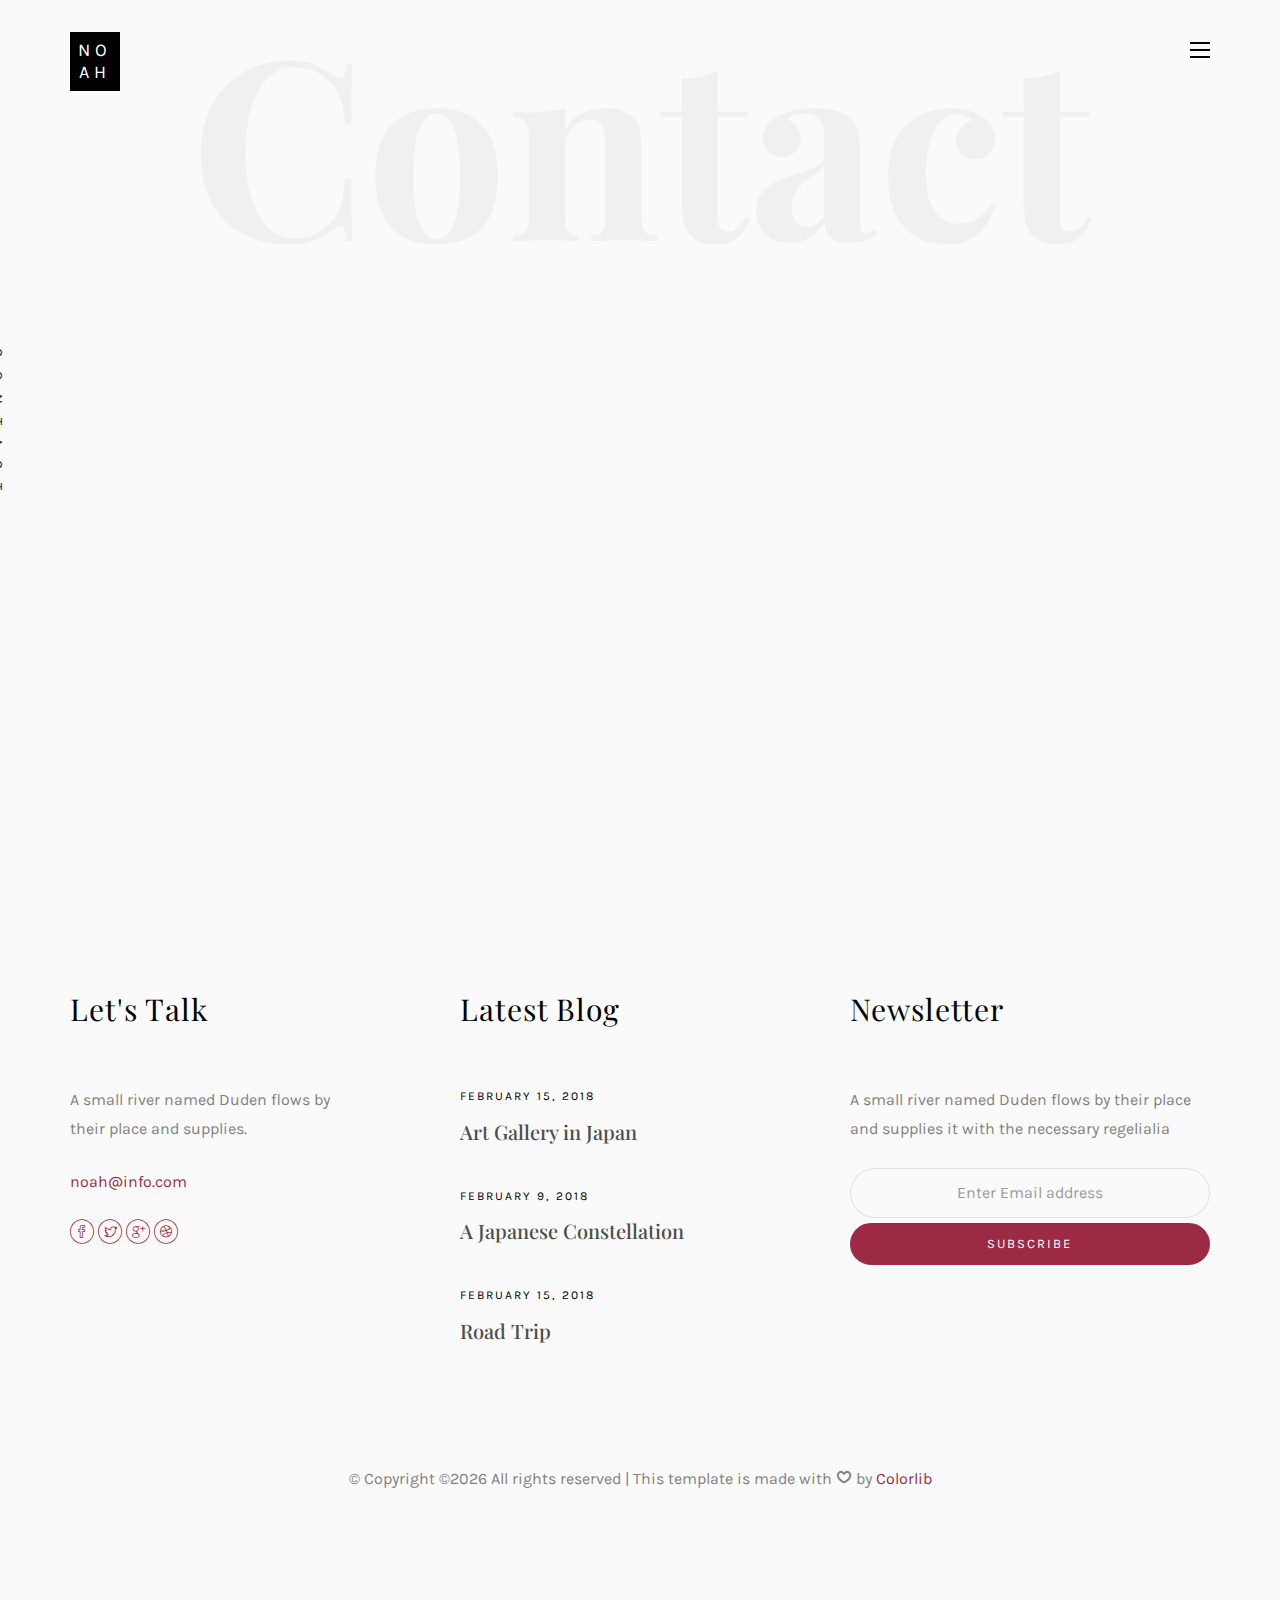
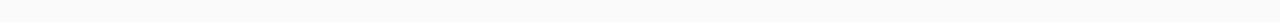
==== contact.html @ 13ae41e7 "initial commit" ====
<!DOCTYPE HTML>
<html>
	<head>
	<meta charset="utf-8">
	<meta http-equiv="X-UA-Compatible" content="IE=edge">
	<title>Noah Template</title>
	<meta name="viewport" content="width=device-width, initial-scale=1">
	<meta name="description" content="" />
	<meta name="keywords" content="" />
	<meta name="author" content="" />

  <!-- Facebook and Twitter integration -->
	<meta property="og:title" content=""/>
	<meta property="og:image" content=""/>
	<meta property="og:url" content=""/>
	<meta property="og:site_name" content=""/>
	<meta property="og:description" content=""/>
	<meta name="twitter:title" content="" />
	<meta name="twitter:image" content="" />
	<meta name="twitter:url" content="" />
	<meta name="twitter:card" content="" />

	<!-- Place favicon.ico and apple-touch-icon.png in the root directory -->
	<link rel="shortcut icon" href="favicon.ico">

	<link href="https://fonts.googleapis.com/css?family=Karla:400,700" rel="stylesheet">
	<link href="https://fonts.googleapis.com/css?family=Playfair+Display:400,400i,700" rel="stylesheet">
	
	<!-- Animate.css -->
	<link rel="stylesheet" href="css/animate.css">
	<!-- Icomoon Icon Fonts-->
	<link rel="stylesheet" href="css/icomoon.css">
	<!-- Bootstrap  -->
	<link rel="stylesheet" href="css/bootstrap.css">
	<!-- Owl Carousel -->
	<link rel="stylesheet" href="css/owl.carousel.min.css">
	<link rel="stylesheet" href="css/owl.theme.default.min.css">
	<!-- Magnific Popup -->
	<link rel="stylesheet" href="css/magnific-popup.css">

	<link rel="stylesheet" href="css/style.css">


	<!-- Modernizr JS -->
	<script src="js/modernizr-2.6.2.min.js"></script>
	<!-- FOR IE9 below -->
	<!--[if lt IE 9]>
	<script src="js/respond.min.js"></script>
	<![endif]-->

	</head>
	<body>

	<nav id="colorlib-main-nav" role="navigation">
		<a href="#" class="js-colorlib-nav-toggle colorlib-nav-toggle active"><i></i></a>
		<div class="js-fullheight colorlib-table">
			<div class="colorlib-table-cell js-fullheight">
				<div class="row">
					<div class="col-md-12">
						<div class="form-group">
							<input type="text" class="form-control" id="search" placeholder="Enter any key to search...">
							<button type="submit" class="btn btn-primary"><i class="icon-search3"></i></button>
						</div>
					</div>
				</div>
				<div class="row">
					<div class="col-md-12">
						<ul>
							<li><a href="index.html">Home</a></li>
							<li><a href="services.html">Services</a></li>
							<li><a href="work.html">Work</a></li>
							<li><a href="blog.html">Blog</a></li>
							<li><a href="about.html">About</a></li>
							<li class="active"><a href="contact.html">Contact</a></li>
						</ul>
					</div>
				</div>
				<div class="row">
					<div class="col-md-12">
						<h2 class="head-title">Works</h2>
						<a href="images/work-1.jpg" class="gallery image-popup-link text-center" style="background-image: url(images/work-1.jpg);">
							<span><i class="icon-search3"></i></span>
						</a>
						<a href="images/work-2.jpg" class="gallery image-popup-link text-center" style="background-image: url(images/work-2.jpg);">
							<span><i class="icon-search3"></i></span>
						</a>
						<a href="images/work-3.jpg" class="gallery image-popup-link text-center" style="background-image: url(images/work-3.jpg);">
							<span><i class="icon-search3"></i></span>
						</a>
						<a href="images/work-4.jpg" class="gallery image-popup-link text-center" style="background-image: url(images/work-4.jpg);">
							<span><i class="icon-search3"></i></span>
						</a>
					</div>
				</div>
			</div>
		</div>
	</nav>
	
	<div id="colorlib-page">
		<header>
			<div class="container">
				<div class="row">
					<div class="col-md-12">
						<div class="colorlib-navbar-brand">
							<a class="colorlib-logo" href="index.html"><span>No</span><span>ah</span></a>
						</div>
						<a href="#" class="js-colorlib-nav-toggle colorlib-nav-toggle"><i></i></a>
					</div>
				</div>
			</div>
		</header>
		
		<div id="colorlib-contact">
			<div class="container">
				<div class="row text-center">
					<h2 class="bold">Contact</h2>
				</div>
				<div class="row">
					<div class="col-md-12 col-md-offset-0 text-center animate-box intro-heading">
						<span>Contact</span>
						<h2>Contact Me</h2>
					</div>
				</div>
				<div class="row">
					<div class="col-md-12">
						<div class="rotate">
							<h2 class="heading">Contact</h2>
						</div>
					</div>
				</div>
				<div class="row">
					<div class="col-md-12 col-md-offset-0">
						<div class="row">
							<div class="col-md-4 animate-box">
								<h3>My Address</h3>
								<ul class="contact-info">
									<li><span><i class="icon-map5"></i></span>88 West 21th Street, Suite 721 New York NY 10016</li>
									<li><span><i class="icon-phone4"></i></span>+ 1235 2355 98</li>
									<li><span><i class="icon-envelope2"></i></span><a href="#">info@yoursite.com</a></li>
									<li><span><i class="icon-globe3"></i></span><a href="#">www.yoursite.com</a></li>
								</ul>
							</div>
							<div class="col-md-7 col-md-push-1 animate-box">
								<div class="row">
									<div class="col-md-12">
										<div class="form-group">
											<textarea name="" class="form-control" id="" cols="30" rows="7" placeholder="Message"></textarea>
										</div>
									</div>
									<div class="col-md-6">
										<div class="form-group">
											<input type="text" class="form-control" placeholder="Name">
										</div>
									</div>
									<div class="col-md-6">
										<div class="form-group">
											<input type="text" class="form-control" placeholder="Email">
										</div>
									</div>
									<div class="col-md-12">
										<div class="form-group">
											<input type="submit" value="Send Message" class="btn btn-primary">
										</div>
									</div>
								</div>
							</div>
						</div>
					</div>
				</div>
			</div>
		</div>

		<footer>
			<div id="footer">
				<div class="container">
					<div class="row">
						<div class="col-md-4 col-pb-sm">
							<div class="row">
								<div class="col-md-10">
									<h2>Let's Talk</h2>
									<p>A small river named Duden flows by their place and supplies.</p>
									<p><a href="#">noah@info.com</a></p>
									<p class="colorlib-social-icons">
										<a href="#"><i class="icon-facebook4"></i></a>
										<a href="#"><i class="icon-twitter3"></i></a>
										<a href="#"><i class="icon-googleplus"></i></a>
										<a href="#"><i class="icon-dribbble2"></i></a>
									</p>
								</div>
							</div>
						</div>
						<div class="col-md-4 col-pb-sm">
							<h2>Latest Blog</h2>
							<div class="f-entry">
								<a href="#" class="featured-img" style="background-image: url(images/img-1.jpg);"></a>
								<div class="desc">
									<span>February 15, 2018</span>
									<h3><a href="#">Art Gallery in Japan</a></h3>
								</div>
							</div>
							<div class="f-entry">
								<a href="#" class="featured-img" style="background-image: url(images/img-2.jpg);"></a>
								<div class="desc">
									<span>February 9, 2018</span>
									<h3><a href="#">A Japanese Constellation</a></h3>
								</div>
							</div>
							<div class="f-entry">
								<a href="#" class="featured-img" style="background-image: url(images/img-3.jpg);"></a>
								<div class="desc">
									<span>February 15, 2018</span>
									<h3><a href="#">Road Trip</a></h3>
								</div>
							</div>
						</div>
						<div class="col-md-4 col-pb-sm">
							<h2>Newsletter</h2>
							<p>A small river named Duden flows by their place and supplies it with the necessary regelialia</p>
							<div class="subscribe text-center">
								<div class="form-group">
									<input type="text" class="form-control text-center" placeholder="Enter Email address">
									<input type="submit" value="Subscribe" class="btn btn-primary btn-custom">
								</div>
							</div>
						</div>
					</div>
					<div class="row">
						<div class="col-md-12 text-center">
							<p>
								&copy; <!-- Link back to Colorlib can't be removed. Template is licensed under CC BY 3.0. -->
Copyright &copy;<script>document.write(new Date().getFullYear());</script> All rights reserved | This template is made with <i class="icon-heart4" aria-hidden="true"></i> by <a href="https://colorlib.com" target="_blank">Colorlib</a>
<!-- Link back to Colorlib can't be removed. Template is licensed under CC BY 3.0. -->
							</p>
						</div>
					</div>
				</div>
			</div>
		</footer>
	
	</div>

	<!-- jQuery -->
	<script src="js/jquery.min.js"></script>
	<!-- jQuery Easing -->
	<script src="js/jquery.easing.1.3.js"></script>
	<!-- Bootstrap -->
	<script src="js/bootstrap.min.js"></script>
	<!-- Waypoints -->
	<script src="js/jquery.waypoints.min.js"></script>
	<!-- Owl Carousel -->
	<script src="js/owl.carousel.min.js"></script>
	<!-- Magnific Popup -->
	<script src="js/jquery.magnific-popup.min.js"></script>
	<script src="js/magnific-popup-options.js"></script>

	<!-- Main JS (Do not remove) -->
	<script src="js/main.js"></script>

	</body>
</html>
---- css/icomoon.css ----
@font-face {
  font-family: 'icomoon';
  src:  url('fonts/icomoon.eot?tmere9');
  src:  url('fonts/icomoon.eot?tmere9#iefix') format('embedded-opentype'),
    url('fonts/icomoon.ttf?tmere9') format('truetype'),
    url('fonts/icomoon.woff?tmere9') format('woff'),
    url('fonts/icomoon.svg?tmere9#icomoon') format('svg');
  font-weight: normal;
  font-style: normal;
}

[class^="icon-"], [class*=" icon-"] {
  /* use !important to prevent issues with browser extensions that change fonts */
  font-family: 'icomoon' !important;
  speak: none;
  font-style: normal;
  font-weight: normal;
  font-variant: normal;
  text-transform: none;
  line-height: 1;

  /* Better Font Rendering =========== */
  -webkit-font-smoothing: antialiased;
  -moz-osx-font-smoothing: grayscale;
}

.icon-activity:before {
  content: "\e900";
}
.icon-airplay:before {
  content: "\e901";
}
.icon-alert-circle:before {
  content: "\e902";
}
.icon-alert-octagon:before {
  content: "\e903";
}
.icon-alert-triangle:before {
  content: "\e904";
}
.icon-align-center:before {
  content: "\e905";
}
.icon-align-justify:before {
  content: "\e906";
}
.icon-align-left:before {
  content: "\e907";
}
.icon-align-right:before {
  content: "\e908";
}
.icon-anchor:before {
  content: "\e909";
}
.icon-aperture:before {
  content: "\e90a";
}
.icon-arrow-down3:before {
  content: "\e90b";
}
.icon-arrow-down-circle:before {
  content: "\e90c";
}
.icon-arrow-down-left3:before {
  content: "\e90d";
}
.icon-arrow-down-right3:before {
  content: "\e90e";
}
.icon-arrow-left3:before {
  content: "\e90f";
}
.icon-arrow-left-circle:before {
  content: "\e910";
}
.icon-arrow-right3:before {
  content: "\e911";
}
.icon-arrow-right-circle:before {
  content: "\e912";
}
.icon-arrow-up3:before {
  content: "\e913";
}
.icon-arrow-up-circle:before {
  content: "\e914";
}
.icon-arrow-up-left3:before {
  content: "\e915";
}
.icon-arrow-up-right3:before {
  content: "\e916";
}
.icon-at-sign:before {
  content: "\e917";
}
.icon-award:before {
  content: "\e918";
}
.icon-bar-chart:before {
  content: "\e919";
}
.icon-bar-chart-2:before {
  content: "\e91a";
}
.icon-battery:before {
  content: "\e91b";
}
.icon-battery-charging:before {
  content: "\e91c";
}
.icon-bell2:before {
  content: "\e91d";
}
.icon-bell-off:before {
  content: "\e91e";
}
.icon-bluetooth:before {
  content: "\e91f";
}
.icon-bold2:before {
  content: "\e920";
}
.icon-book2:before {
  content: "\e921";
}
.icon-book-open:before {
  content: "\e922";
}
.icon-bookmark2:before {
  content: "\e923";
}
.icon-box:before {
  content: "\e924";
}
.icon-briefcase2:before {
  content: "\e925";
}
.icon-calendar2:before {
  content: "\e926";
}
.icon-camera2:before {
  content: "\e927";
}
.icon-camera-off:before {
  content: "\e928";
}
.icon-cast:before {
  content: "\e929";
}
.icon-check:before {
  content: "\e92a";
}
.icon-check-circle:before {
  content: "\e92b";
}
.icon-check-square:before {
  content: "\e92c";
}
.icon-chevron-down:before {
  content: "\e92d";
}
.icon-chevron-left:before {
  content: "\e92e";
}
.icon-chevron-right:before {
  content: "\e92f";
}
.icon-chevron-up:before {
  content: "\e930";
}
.icon-chevrons-down:before {
  content: "\e931";
}
.icon-chevrons-left:before {
  content: "\e932";
}
.icon-chevrons-right:before {
  content: "\e933";
}
.icon-chevrons-up:before {
  content: "\e934";
}
.icon-chrome2:before {
  content: "\e935";
}
.icon-circle:before {
  content: "\e936";
}
.icon-clipboard2:before {
  content: "\e937";
}
.icon-clock3:before {
  content: "\e938";
}
.icon-cloud2:before {
  content: "\e939";
}
.icon-cloud-drizzle:before {
  content: "\e93a";
}
.icon-cloud-lightning:before {
  content: "\e93b";
}
.icon-cloud-off:before {
  content: "\e93c";
}
.icon-cloud-rain:before {
  content: "\e93d";
}
.icon-cloud-snow:before {
  content: "\e93e";
}
.icon-code:before {
  content: "\e93f";
}
.icon-codepen2:before {
  content: "\e940";
}
.icon-command2:before {
  content: "\e941";
}
.icon-compass3:before {
  content: "\e942";
}
.icon-copy2:before {
  content: "\e943";
}
.icon-corner-down-left:before {
  content: "\e944";
}
.icon-corner-down-right:before {
  content: "\e945";
}
.icon-corner-left-down:before {
  content: "\e946";
}
.icon-corner-left-up:before {
  content: "\e947";
}
.icon-corner-right-down:before {
  content: "\e948";
}
.icon-corner-right-up:before {
  content: "\e949";
}
.icon-corner-up-left:before {
  content: "\e94a";
}
.icon-corner-up-right:before {
  content: "\e94b";
}
.icon-cpu:before {
  content: "\e94c";
}
.icon-credit-card2:before {
  content: "\e94d";
}
.icon-crop2:before {
  content: "\e94e";
}
.icon-crosshair:before {
  content: "\e94f";
}
.icon-database2:before {
  content: "\e950";
}
.icon-delete:before {
  content: "\e951";
}
.icon-disc:before {
  content: "\e952";
}
.icon-dollar-sign:before {
  content: "\e953";
}
.icon-download4:before {
  content: "\e954";
}
.icon-download-cloud:before {
  content: "\e955";
}
.icon-droplet2:before {
  content: "\e956";
}
.icon-edit:before {
  content: "\e957";
}
.icon-edit-2:before {
  content: "\e958";
}
.icon-edit-3:before {
  content: "\e959";
}
.icon-external-link:before {
  content: "\e95a";
}
.icon-eye2:before {
  content: "\e95b";
}
.icon-eye-off:before {
  content: "\e95c";
}
.icon-facebook3:before {
  content: "\e95d";
}
.icon-fast-forward:before {
  content: "\e95e";
}
.icon-feather:before {
  content: "\e95f";
}
.icon-file:before {
  content: "\e960";
}
.icon-file-minus:before {
  content: "\e961";
}
.icon-file-plus:before {
  content: "\e962";
}
.icon-file-text3:before {
  content: "\e963";
}
.icon-film2:before {
  content: "\e964";
}
.icon-filter2:before {
  content: "\e965";
}
.icon-flag2:before {
  content: "\e966";
}
.icon-folder2:before {
  content: "\e967";
}
.icon-folder-minus2:before {
  content: "\e968";
}
.icon-folder-plus2:before {
  content: "\e969";
}
.icon-git-branch:before {
  content: "\e96a";
}
.icon-git-commit:before {
  content: "\e96b";
}
.icon-git-merge:before {
  content: "\e96c";
}
.icon-git-pull-request:before {
  content: "\e96d";
}
.icon-github2:before {
  content: "\e96e";
}
.icon-gitlab:before {
  content: "\e96f";
}
.icon-globe:before {
  content: "\e970";
}
.icon-grid:before {
  content: "\e971";
}
.icon-hard-drive:before {
  content: "\e972";
}
.icon-hash:before {
  content: "\e973";
}
.icon-headphones2:before {
  content: "\e974";
}
.icon-heart2:before {
  content: "\e975";
}
.icon-help-circle:before {
  content: "\e976";
}
.icon-home4:before {
  content: "\e977";
}
.icon-image2:before {
  content: "\e978";
}
.icon-inbox:before {
  content: "\e979";
}
.icon-info2:before {
  content: "\e97a";
}
.icon-instagram2:before {
  content: "\e97b";
}
.icon-italic2:before {
  content: "\e97c";
}
.icon-layers:before {
  content: "\e97d";
}
.icon-layout:before {
  content: "\e97e";
}
.icon-life-buoy:before {
  content: "\e97f";
}
.icon-link2:before {
  content: "\e980";
}
.icon-link-2:before {
  content: "\e981";
}
.icon-linkedin3:before {
  content: "\e982";
}
.icon-list3:before {
  content: "\e983";
}
.icon-loader:before {
  content: "\e984";
}
.icon-lock2:before {
  content: "\e985";
}
.icon-log-in:before {
  content: "\e986";
}
.icon-log-out:before {
  content: "\e987";
}
.icon-mail5:before {
  content: "\e988";
}
.icon-map3:before {
  content: "\e989";
}
.icon-map-pin:before {
  content: "\e98a";
}
.icon-maximize:before {
  content: "\e98b";
}
.icon-maximize-2:before {
  content: "\e98c";
}
.icon-menu5:before {
  content: "\e98d";
}
.icon-message-circle:before {
  content: "\e98e";
}
.icon-message-square:before {
  content: "\e98f";
}
.icon-mic2:before {
  content: "\e990";
}
.icon-mic-off:before {
  content: "\e991";
}
.icon-minimize:before {
  content: "\e992";
}
.icon-minimize-2:before {
  content: "\e993";
}
.icon-minus2:before {
  content: "\e994";
}
.icon-minus-circle:before {
  content: "\e995";
}
.icon-minus-square:before {
  content: "\e996";
}
.icon-monitor:before {
  content: "\e997";
}
.icon-moon:before {
  content: "\e998";
}
.icon-more-horizontal:before {
  content: "\e999";
}
.icon-more-vertical:before {
  content: "\e99a";
}
.icon-move:before {
  content: "\e99b";
}
.icon-music2:before {
  content: "\e99c";
}
.icon-navigation:before {
  content: "\e99d";
}
.icon-navigation-2:before {
  content: "\e99e";
}
.icon-octagon:before {
  content: "\e99f";
}
.icon-package:before {
  content: "\e9a0";
}
.icon-paperclip:before {
  content: "\e9a1";
}
.icon-pause3:before {
  content: "\e9a2";
}
.icon-pause-circle:before {
  content: "\e9a3";
}
.icon-percent:before {
  content: "\e9a4";
}
.icon-phone2:before {
  content: "\e9a5";
}
.icon-phone-call:before {
  content: "\e9a6";
}
.icon-phone-forwarded:before {
  content: "\e9a7";
}
.icon-phone-incoming:before {
  content: "\e9a8";
}
.icon-phone-missed:before {
  content: "\e9a9";
}
.icon-phone-off:before {
  content: "\e9aa";
}
.icon-phone-outgoing:before {
  content: "\e9ab";
}
.icon-pie-chart2:before {
  content: "\e9ac";
}
.icon-play4:before {
  content: "\e9ad";
}
.icon-play-circle:before {
  content: "\e9ae";
}
.icon-plus2:before {
  content: "\e9af";
}
.icon-plus-circle:before {
  content: "\e9b0";
}
.icon-plus-square:before {
  content: "\e9b1";
}
.icon-pocket:before {
  content: "\e9b2";
}
.icon-power2:before {
  content: "\e9b3";
}
.icon-printer2:before {
  content: "\e9b4";
}
.icon-radio:before {
  content: "\e9b5";
}
.icon-refresh-ccw:before {
  content: "\e9b6";
}
.icon-refresh-cw:before {
  content: "\e9b7";
}
.icon-repeat:before {
  content: "\e9b8";
}
.icon-rewind:before {
  content: "\e9b9";
}
.icon-rotate-ccw:before {
  content: "\e9ba";
}
.icon-rotate-cw:before {
  content: "\e9bb";
}
.icon-rss3:before {
  content: "\e9bc";
}
.icon-save:before {
  content: "\e9bd";
}
.icon-scissors2:before {
  content: "\e9be";
}
.icon-search2:before {
  content: "\e9bf";
}
.icon-send:before {
  content: "\e9c0";
}
.icon-server:before {
  content: "\e9c1";
}
.icon-settings:before {
  content: "\e9c2";
}
.icon-share3:before {
  content: "\e9c3";
}
.icon-share-2:before {
  content: "\e9c4";
}
.icon-shield2:before {
  content: "\e9c5";
}
.icon-shield-off:before {
  content: "\e9c6";
}
.icon-shopping-bag:before {
  content: "\e9c7";
}
.icon-shopping-cart:before {
  content: "\e9c8";
}
.icon-shuffle2:before {
  content: "\e9c9";
}
.icon-sidebar:before {
  content: "\e9ca";
}
.icon-skip-back:before {
  content: "\e9cb";
}
.icon-skip-forward:before {
  content: "\e9cc";
}
.icon-slack:before {
  content: "\e9cd";
}
.icon-slash:before {
  content: "\e9ce";
}
.icon-sliders:before {
  content: "\e9cf";
}
.icon-smartphone:before {
  content: "\e9d0";
}
.icon-speaker:before {
  content: "\e9d1";
}
.icon-square:before {
  content: "\e9d2";
}
.icon-star:before {
  content: "\e9d3";
}
.icon-stop-circle:before {
  content: "\e9d4";
}
.icon-sun2:before {
  content: "\e9d5";
}
.icon-sunrise:before {
  content: "\e9d6";
}
.icon-sunset:before {
  content: "\e9d7";
}
.icon-tablet2:before {
  content: "\e9d8";
}
.icon-tag:before {
  content: "\e9d9";
}
.icon-target2:before {
  content: "\e9da";
}
.icon-terminal2:before {
  content: "\e9db";
}
.icon-thermometer:before {
  content: "\e9dc";
}
.icon-thumbs-down:before {
  content: "\e9dd";
}
.icon-thumbs-up:before {
  content: "\e9de";
}
.icon-toggle-left:before {
  content: "\e9df";
}
.icon-toggle-right:before {
  content: "\e9e0";
}
.icon-trash:before {
  content: "\e9e1";
}
.icon-trash-2:before {
  content: "\e9e2";
}
.icon-trending-down:before {
  content: "\e9e3";
}
.icon-trending-up:before {
  content: "\e9e4";
}
.icon-triangle:before {
  content: "\e9e5";
}
.icon-truck2:before {
  content: "\e9e6";
}
.icon-tv2:before {
  content: "\e9e7";
}
.icon-twitter2:before {
  content: "\e9e8";
}
.icon-type:before {
  content: "\e9e9";
}
.icon-umbrella:before {
  content: "\e9ea";
}
.icon-underline2:before {
  content: "\e9eb";
}
.icon-unlock:before {
  content: "\e9ec";
}
.icon-upload4:before {
  content: "\e9ed";
}
.icon-upload-cloud:before {
  content: "\e9ee";
}
.icon-user2:before {
  content: "\e9ef";
}
.icon-user-check2:before {
  content: "\e9f0";
}
.icon-user-minus2:before {
  content: "\e9f1";
}
.icon-user-plus2:before {
  content: "\e9f2";
}
.icon-user-x:before {
  content: "\e9f3";
}
.icon-users2:before {
  content: "\e9f4";
}
.icon-video:before {
  content: "\e9f5";
}
.icon-video-off:before {
  content: "\e9f6";
}
.icon-voicemail:before {
  content: "\e9f7";
}
.icon-volume:before {
  content: "\e9f8";
}
.icon-volume-1:before {
  content: "\e9f9";
}
.icon-volume-2:before {
  content: "\e9fa";
}
.icon-volume-x:before {
  content: "\e9fb";
}
.icon-watch:before {
  content: "\e9fc";
}
.icon-wifi:before {
  content: "\e9fd";
}
.icon-wifi-off:before {
  content: "\e9fe";
}
.icon-wind:before {
  content: "\e9ff";
}
.icon-x:before {
  content: "\ea00";
}
.icon-x-circle:before {
  content: "\ea01";
}
.icon-x-square:before {
  content: "\ea02";
}
.icon-zap:before {
  content: "\ea03";
}
.icon-zap-off:before {
  content: "\ea04";
}
.icon-zoom-in2:before {
  content: "\ea05";
}
.icon-zoom-out2:before {
  content: "\ea06";
}
.icon-times:before {
  content: "\ea07";
}
.icon-tick:before {
  content: "\ea08";
}
.icon-plus3:before {
  content: "\ea09";
}
.icon-minus3:before {
  content: "\ea0a";
}
.icon-equals:before {
  content: "\ea0b";
}
.icon-divide:before {
  content: "\ea0c";
}
.icon-chevron-right2:before {
  content: "\ea0d";
}
.icon-chevron-left2:before {
  content: "\ea0e";
}
.icon-arrow-right-thick:before {
  content: "\ea0f";
}
.icon-arrow-left-thick:before {
  content: "\ea10";
}
.icon-th-small:before {
  content: "\ea11";
}
.icon-th-menu:before {
  content: "\ea12";
}
.icon-th-list:before {
  content: "\ea13";
}
.icon-th-large:before {
  content: "\ea14";
}
.icon-home5:before {
  content: "\ea15";
}
.icon-arrow-forward:before {
  content: "\ea16";
}
.icon-arrow-back:before {
  content: "\ea17";
}
.icon-rss4:before {
  content: "\ea18";
}
.icon-location3:before {
  content: "\ea19";
}
.icon-link3:before {
  content: "\ea1a";
}
.icon-image3:before {
  content: "\ea1b";
}
.icon-arrow-up-thick:before {
  content: "\ea1c";
}
.icon-arrow-down-thick:before {
  content: "\ea1d";
}
.icon-starburst:before {
  content: "\ea1e";
}
.icon-starburst-outline:before {
  content: "\ea1f";
}
.icon-star2:before {
  content: "\ea20";
}
.icon-flow-children:before {
  content: "\ea21";
}
.icon-export:before {
  content: "\ea22";
}
.icon-delete2:before {
  content: "\ea23";
}
.icon-delete-outline:before {
  content: "\ea24";
}
.icon-cloud-storage:before {
  content: "\ea25";
}
.icon-wi-fi:before {
  content: "\ea26";
}
.icon-heart3:before {
  content: "\ea27";
}
.icon-flash:before {
  content: "\ea28";
}
.icon-cancel:before {
  content: "\ea29";
}
.icon-backspace:before {
  content: "\ea2a";
}
.icon-attachment2:before {
  content: "\ea2b";
}
.icon-arrow-move:before {
  content: "\ea2c";
}
.icon-warning2:before {
  content: "\ea2d";
}
.icon-user3:before {
  content: "\ea2e";
}
.icon-radar:before {
  content: "\ea2f";
}
.icon-lock-open:before {
  content: "\ea30";
}
.icon-lock-closed:before {
  content: "\ea31";
}
.icon-location-arrow:before {
  content: "\ea32";
}
.icon-info3:before {
  content: "\ea33";
}
.icon-user-delete:before {
  content: "\ea34";
}
.icon-user-add:before {
  content: "\ea35";
}
.icon-media-pause:before {
  content: "\ea36";
}
.icon-group:before {
  content: "\ea37";
}
.icon-chart-pie:before {
  content: "\ea38";
}
.icon-chart-line:before {
  content: "\ea39";
}
.icon-chart-bar:before {
  content: "\ea3a";
}
.icon-chart-area:before {
  content: "\ea3b";
}
.icon-video2:before {
  content: "\ea3c";
}
.icon-point-of-interest:before {
  content: "\ea3d";
}
.icon-infinity:before {
  content: "\ea3e";
}
.icon-globe2:before {
  content: "\ea3f";
}
.icon-eye3:before {
  content: "\ea40";
}
.icon-cog2:before {
  content: "\ea41";
}
.icon-camera3:before {
  content: "\ea42";
}
.icon-upload5:before {
  content: "\ea43";
}
.icon-scissors3:before {
  content: "\ea44";
}
.icon-refresh:before {
  content: "\ea45";
}
.icon-pin:before {
  content: "\ea46";
}
.icon-key3:before {
  content: "\ea47";
}
.icon-info-large:before {
  content: "\ea48";
}
.icon-eject2:before {
  content: "\ea49";
}
.icon-download5:before {
  content: "\ea4a";
}
.icon-zoom:before {
  content: "\ea4b";
}
.icon-zoom-out3:before {
  content: "\ea4c";
}
.icon-zoom-in3:before {
  content: "\ea4d";
}
.icon-sort-numerically:before {
  content: "\ea4e";
}
.icon-sort-alphabetically:before {
  content: "\ea4f";
}
.icon-input-checked:before {
  content: "\ea50";
}
.icon-calender:before {
  content: "\ea51";
}
.icon-world:before {
  content: "\ea52";
}
.icon-notes:before {
  content: "\ea53";
}
.icon-code2:before {
  content: "\ea54";
}
.icon-arrow-sync:before {
  content: "\ea55";
}
.icon-arrow-shuffle:before {
  content: "\ea56";
}
.icon-arrow-repeat:before {
  content: "\ea57";
}
.icon-arrow-minimise:before {
  content: "\ea58";
}
.icon-arrow-maximise:before {
  content: "\ea59";
}
.icon-arrow-loop:before {
  content: "\ea5a";
}
.icon-anchor2:before {
  content: "\ea5b";
}
.icon-spanner:before {
  content: "\ea5c";
}
.icon-puzzle:before {
  content: "\ea5d";
}
.icon-power3:before {
  content: "\ea5e";
}
.icon-plane:before {
  content: "\ea5f";
}
.icon-pi:before {
  content: "\ea60";
}
.icon-phone3:before {
  content: "\ea61";
}
.icon-microphone:before {
  content: "\ea62";
}
.icon-media-rewind:before {
  content: "\ea63";
}
.icon-flag3:before {
  content: "\ea64";
}
.icon-adjust-brightness:before {
  content: "\ea65";
}
.icon-waves:before {
  content: "\ea66";
}
.icon-social-twitter:before {
  content: "\ea67";
}
.icon-social-facebook:before {
  content: "\ea68";
}
.icon-social-dribbble:before {
  content: "\ea69";
}
.icon-media-stop:before {
  content: "\ea6a";
}
.icon-media-record:before {
  content: "\ea6b";
}
.icon-media-play:before {
  content: "\ea6c";
}
.icon-media-fast-forward:before {
  content: "\ea6d";
}
.icon-media-eject:before {
  content: "\ea6e";
}
.icon-social-vimeo:before {
  content: "\ea6f";
}
.icon-social-tumbler:before {
  content: "\ea70";
}
.icon-social-skype:before {
  content: "\ea71";
}
.icon-social-pinterest:before {
  content: "\ea72";
}
.icon-social-linkedin:before {
  content: "\ea73";
}
.icon-social-last-fm:before {
  content: "\ea74";
}
.icon-social-github:before {
  content: "\ea75";
}
.icon-social-flickr:before {
  content: "\ea76";
}
.icon-at:before {
  content: "\ea77";
}
.icon-times-outline:before {
  content: "\ea78";
}
.icon-plus-outline:before {
  content: "\ea79";
}
.icon-minus-outline:before {
  content: "\ea7a";
}
.icon-tick-outline:before {
  content: "\ea7b";
}
.icon-th-large-outline:before {
  content: "\ea7c";
}
.icon-equals-outline:before {
  content: "\ea7d";
}
.icon-divide-outline:before {
  content: "\ea7e";
}
.icon-chevron-right-outline:before {
  content: "\ea7f";
}
.icon-chevron-left-outline:before {
  content: "\ea80";
}
.icon-arrow-right-outline:before {
  content: "\ea81";
}
.icon-arrow-left-outline:before {
  content: "\ea82";
}
.icon-th-small-outline:before {
  content: "\ea83";
}
.icon-th-menu-outline:before {
  content: "\ea84";
}
.icon-th-list-outline:before {
  content: "\ea85";
}
.icon-news:before {
  content: "\ea86";
}
.icon-home-outline:before {
  content: "\ea87";
}
.icon-arrow-up-outline:before {
  content: "\ea88";
}
.icon-arrow-forward-outline:before {
  content: "\ea89";
}
.icon-arrow-down-outline:before {
  content: "\ea8a";
}
.icon-arrow-back-outline:before {
  content: "\ea8b";
}
.icon-trash2:before {
  content: "\ea8c";
}
.icon-rss-outline:before {
  content: "\ea8d";
}
.icon-message:before {
  content: "\ea8e";
}
.icon-location-outline:before {
  content: "\ea8f";
}
.icon-link-outline:before {
  content: "\ea90";
}
.icon-image-outline:before {
  content: "\ea91";
}
.icon-export-outline:before {
  content: "\ea92";
}
.icon-cross2:before {
  content: "\ea93";
}
.icon-wi-fi-outline:before {
  content: "\ea94";
}
.icon-star-outline:before {
  content: "\ea95";
}
.icon-media-pause-outline:before {
  content: "\ea96";
}
.icon-mail6:before {
  content: "\ea97";
}
.icon-heart-outline:before {
  content: "\ea98";
}
.icon-flash-outline:before {
  content: "\ea99";
}
.icon-cancel-outline:before {
  content: "\ea9a";
}
.icon-beaker:before {
  content: "\ea9b";
}
.icon-arrow-move-outline:before {
  content: "\ea9c";
}
.icon-watch2:before {
  content: "\ea9d";
}
.icon-warning-outline:before {
  content: "\ea9e";
}
.icon-time:before {
  content: "\ea9f";
}
.icon-radar-outline:before {
  content: "\eaa0";
}
.icon-lock-open-outline:before {
  content: "\eaa1";
}
.icon-location-arrow-outline:before {
  content: "\eaa2";
}
.icon-info-outline:before {
  content: "\eaa3";
}
.icon-backspace-outline:before {
  content: "\eaa4";
}
.icon-attachment-outline:before {
  content: "\eaa5";
}
.icon-user-outline:before {
  content: "\eaa6";
}
.icon-user-delete-outline:before {
  content: "\eaa7";
}
.icon-user-add-outline:before {
  content: "\eaa8";
}
.icon-lock-closed-outline:before {
  content: "\eaa9";
}
.icon-group-outline:before {
  content: "\eaaa";
}
.icon-chart-pie-outline:before {
  content: "\eaab";
}
.icon-chart-line-outline:before {
  content: "\eaac";
}
.icon-chart-bar-outline:before {
  content: "\eaad";
}
.icon-chart-area-outline:before {
  content: "\eaae";
}
.icon-video-outline:before {
  content: "\eaaf";
}
.icon-point-of-interest-outline:before {
  content: "\eab0";
}
.icon-map4:before {
  content: "\eab1";
}
.icon-key-outline:before {
  content: "\eab2";
}
.icon-infinity-outline:before {
  content: "\eab3";
}
.icon-globe-outline:before {
  content: "\eab4";
}
.icon-eye-outline:before {
  content: "\eab5";
}
.icon-cog-outline:before {
  content: "\eab6";
}
.icon-camera-outline:before {
  content: "\eab7";
}
.icon-upload-outline:before {
  content: "\eab8";
}
.icon-support:before {
  content: "\eab9";
}
.icon-scissors-outline:before {
  content: "\eaba";
}
.icon-refresh-outline:before {
  content: "\eabb";
}
.icon-info-large-outline:before {
  content: "\eabc";
}
.icon-eject-outline:before {
  content: "\eabd";
}
.icon-download-outline:before {
  content: "\eabe";
}
.icon-battery-mid:before {
  content: "\eabf";
}
.icon-battery-low:before {
  content: "\eac0";
}
.icon-battery-high:before {
  content: "\eac1";
}
.icon-zoom-outline:before {
  content: "\eac2";
}
.icon-zoom-out-outline:before {
  content: "\eac3";
}
.icon-zoom-in-outline:before {
  content: "\eac4";
}
.icon-tag2:before {
  content: "\eac5";
}
.icon-tabs-outline:before {
  content: "\eac6";
}
.icon-pin-outline:before {
  content: "\eac7";
}
.icon-message-typing:before {
  content: "\eac8";
}
.icon-directions:before {
  content: "\eac9";
}
.icon-battery-full:before {
  content: "\eaca";
}
.icon-battery-charge:before {
  content: "\eacb";
}
.icon-pipette:before {
  content: "\eacc";
}
.icon-pencil3:before {
  content: "\eacd";
}
.icon-folder3:before {
  content: "\eace";
}
.icon-folder-delete:before {
  content: "\eacf";
}
.icon-folder-add:before {
  content: "\ead0";
}
.icon-edit2:before {
  content: "\ead1";
}
.icon-document:before {
  content: "\ead2";
}
.icon-document-delete:before {
  content: "\ead3";
}
.icon-document-add:before {
  content: "\ead4";
}
.icon-brush:before {
  content: "\ead5";
}
.icon-thumbs-up2:before {
  content: "\ead6";
}
.icon-thumbs-down2:before {
  content: "\ead7";
}
.icon-pen2:before {
  content: "\ead8";
}
.icon-sort-numerically-outline:before {
  content: "\ead9";
}
.icon-sort-alphabetically-outline:before {
  content: "\eada";
}
.icon-social-last-fm-circular:before {
  content: "\eadb";
}
.icon-social-github-circular:before {
  content: "\eadc";
}
.icon-compass4:before {
  content: "\eadd";
}
.icon-bookmark3:before {
  content: "\eade";
}
.icon-input-checked-outline:before {
  content: "\eadf";
}
.icon-code-outline:before {
  content: "\eae0";
}
.icon-calender-outline:before {
  content: "\eae1";
}
.icon-business-card:before {
  content: "\eae2";
}
.icon-arrow-up4:before {
  content: "\eae3";
}
.icon-arrow-sync-outline:before {
  content: "\eae4";
}
.icon-arrow-right4:before {
  content: "\eae5";
}
.icon-arrow-repeat-outline:before {
  content: "\eae6";
}
.icon-arrow-loop-outline:before {
  content: "\eae7";
}
.icon-arrow-left4:before {
  content: "\eae8";
}
.icon-flow-switch:before {
  content: "\eae9";
}
.icon-flow-parallel:before {
  content: "\eaea";
}
.icon-flow-merge:before {
  content: "\eaeb";
}
.icon-document-text:before {
  content: "\eaec";
}
.icon-clipboard3:before {
  content: "\eaed";
}
.icon-calculator2:before {
  content: "\eaee";
}
.icon-arrow-minimise-outline:before {
  content: "\eaef";
}
.icon-arrow-maximise-outline:before {
  content: "\eaf0";
}
.icon-arrow-down4:before {
  content: "\eaf1";
}
.icon-gift2:before {
  content: "\eaf2";
}
.icon-film3:before {
  content: "\eaf3";
}
.icon-database3:before {
  content: "\eaf4";
}
.icon-bell3:before {
  content: "\eaf5";
}
.icon-anchor-outline:before {
  content: "\eaf6";
}
.icon-adjust-contrast:before {
  content: "\eaf7";
}
.icon-world-outline:before {
  content: "\eaf8";
}
.icon-shopping-bag2:before {
  content: "\eaf9";
}
.icon-power-outline:before {
  content: "\eafa";
}
.icon-notes-outline:before {
  content: "\eafb";
}
.icon-device-tablet:before {
  content: "\eafc";
}
.icon-device-phone:before {
  content: "\eafd";
}
.icon-device-laptop:before {
  content: "\eafe";
}
.icon-device-desktop:before {
  content: "\eaff";
}
.icon-briefcase3:before {
  content: "\eb00";
}
.icon-stopwatch2:before {
  content: "\eb01";
}
.icon-spanner-outline:before {
  content: "\eb02";
}
.icon-puzzle-outline:before {
  content: "\eb03";
}
.icon-printer3:before {
  content: "\eb04";
}
.icon-pi-outline:before {
  content: "\eb05";
}
.icon-lightbulb:before {
  content: "\eb06";
}
.icon-flag-outline:before {
  content: "\eb07";
}
.icon-contacts:before {
  content: "\eb08";
}
.icon-archive:before {
  content: "\eb09";
}
.icon-weather-stormy:before {
  content: "\eb0a";
}
.icon-weather-shower:before {
  content: "\eb0b";
}
.icon-weather-partly-sunny:before {
  content: "\eb0c";
}
.icon-weather-downpour:before {
  content: "\eb0d";
}
.icon-weather-cloudy:before {
  content: "\eb0e";
}
.icon-plane-outline:before {
  content: "\eb0f";
}
.icon-phone-outline:before {
  content: "\eb10";
}
.icon-microphone-outline:before {
  content: "\eb11";
}
.icon-weather-windy:before {
  content: "\eb12";
}
.icon-weather-windy-cloudy:before {
  content: "\eb13";
}
.icon-weather-sunny:before {
  content: "\eb14";
}
.icon-weather-snow:before {
  content: "\eb15";
}
.icon-weather-night:before {
  content: "\eb16";
}
.icon-media-stop-outline:before {
  content: "\eb17";
}
.icon-media-rewind-outline:before {
  content: "\eb18";
}
.icon-media-record-outline:before {
  content: "\eb19";
}
.icon-media-play-outline:before {
  content: "\eb1a";
}
.icon-media-fast-forward-outline:before {
  content: "\eb1b";
}
.icon-media-eject-outline:before {
  content: "\eb1c";
}
.icon-wine:before {
  content: "\eb1d";
}
.icon-waves-outline:before {
  content: "\eb1e";
}
.icon-ticket2:before {
  content: "\eb1f";
}
.icon-tags:before {
  content: "\eb20";
}
.icon-plug:before {
  content: "\eb21";
}
.icon-headphones3:before {
  content: "\eb22";
}
.icon-credit-card3:before {
  content: "\eb23";
}
.icon-coffee:before {
  content: "\eb24";
}
.icon-book3:before {
  content: "\eb25";
}
.icon-beer:before {
  content: "\eb26";
}
.icon-volume2:before {
  content: "\eb27";
}
.icon-volume-up:before {
  content: "\eb28";
}
.icon-volume-mute3:before {
  content: "\eb29";
}
.icon-volume-down:before {
  content: "\eb2a";
}
.icon-social-vimeo-circular:before {
  content: "\eb2b";
}
.icon-social-twitter-circular:before {
  content: "\eb2c";
}
.icon-social-pinterest-circular:before {
  content: "\eb2d";
}
.icon-social-linkedin-circular:before {
  content: "\eb2e";
}
.icon-social-facebook-circular:before {
  content: "\eb2f";
}
.icon-social-dribbble-circular:before {
  content: "\eb30";
}
.icon-tree2:before {
  content: "\eb31";
}
.icon-thermometer2:before {
  content: "\eb32";
}
.icon-social-tumbler-circular:before {
  content: "\eb33";
}
.icon-social-skype-outline:before {
  content: "\eb34";
}
.icon-social-flickr-circular:before {
  content: "\eb35";
}
.icon-social-at-circular:before {
  content: "\eb36";
}
.icon-shopping-cart2:before {
  content: "\eb37";
}
.icon-messages:before {
  content: "\eb38";
}
.icon-leaf2:before {
  content: "\eb39";
}
.icon-feather2:before {
  content: "\eb3a";
}
.icon-box2:before {
  content: "\eb3b";
}
.icon-write:before {
  content: "\eb3c";
}
.icon-clock4:before {
  content: "\eb3d";
}
.icon-reply2:before {
  content: "\eb3e";
}
.icon-reply-all:before {
  content: "\eb3f";
}
.icon-forward4:before {
  content: "\eb40";
}
.icon-flag4:before {
  content: "\eb41";
}
.icon-search3:before {
  content: "\eb42";
}
.icon-trash3:before {
  content: "\eb43";
}
.icon-envelope:before {
  content: "\eb44";
}
.icon-bubble3:before {
  content: "\eb45";
}
.icon-bubbles5:before {
  content: "\eb46";
}
.icon-user4:before {
  content: "\eb47";
}
.icon-users3:before {
  content: "\eb48";
}
.icon-cloud3:before {
  content: "\eb49";
}
.icon-download6:before {
  content: "\eb4a";
}
.icon-upload6:before {
  content: "\eb4b";
}
.icon-rain:before {
  content: "\eb4c";
}
.icon-sun3:before {
  content: "\eb4d";
}
.icon-moon2:before {
  content: "\eb4e";
}
.icon-bell4:before {
  content: "\eb4f";
}
.icon-folder4:before {
  content: "\eb50";
}
.icon-pin2:before {
  content: "\eb51";
}
.icon-sound:before {
  content: "\eb52";
}
.icon-microphone2:before {
  content: "\eb53";
}
.icon-camera4:before {
  content: "\eb54";
}
.icon-image4:before {
  content: "\eb55";
}
.icon-cog3:before {
  content: "\eb56";
}
.icon-calendar3:before {
  content: "\eb57";
}
.icon-book4:before {
  content: "\eb58";
}
.icon-map-marker:before {
  content: "\eb59";
}
.icon-store:before {
  content: "\eb5a";
}
.icon-support2:before {
  content: "\eb5b";
}
.icon-tag3:before {
  content: "\eb5c";
}
.icon-heart4:before {
  content: "\eb5d";
}
.icon-video-camera2:before {
  content: "\eb5e";
}
.icon-trophy2:before {
  content: "\eb5f";
}
.icon-cart2:before {
  content: "\eb60";
}
.icon-eye4:before {
  content: "\eb61";
}
.icon-cancel2:before {
  content: "\eb62";
}
.icon-chart:before {
  content: "\eb63";
}
.icon-target3:before {
  content: "\eb64";
}
.icon-printer4:before {
  content: "\eb65";
}
.icon-location4:before {
  content: "\eb66";
}
.icon-bookmark4:before {
  content: "\eb67";
}
.icon-monitor2:before {
  content: "\eb68";
}
.icon-cross3:before {
  content: "\eb69";
}
.icon-plus4:before {
  content: "\eb6a";
}
.icon-left:before {
  content: "\eb6b";
}
.icon-up:before {
  content: "\eb6c";
}
.icon-browser:before {
  content: "\eb6d";
}
.icon-windows2:before {
  content: "\eb6e";
}
.icon-switch2:before {
  content: "\eb6f";
}
.icon-dashboard:before {
  content: "\eb70";
}
.icon-play5:before {
  content: "\eb71";
}
.icon-fast-forward2:before {
  content: "\eb72";
}
.icon-next3:before {
  content: "\eb73";
}
.icon-refresh2:before {
  content: "\eb74";
}
.icon-film4:before {
  content: "\eb75";
}
.icon-home6:before {
  content: "\eb76";
}
.icon-home:before {
  content: "\eb77";
}
.icon-home2:before {
  content: "\eb78";
}
.icon-home3:before {
  content: "\eb79";
}
.icon-office:before {
  content: "\eb7a";
}
.icon-newspaper:before {
  content: "\eb7b";
}
.icon-pencil:before {
  content: "\eb7c";
}
.icon-pencil2:before {
  content: "\eb7d";
}
.icon-quill:before {
  content: "\eb7e";
}
.icon-pen:before {
  content: "\eb7f";
}
.icon-blog:before {
  content: "\eb80";
}
.icon-eyedropper:before {
  content: "\eb81";
}
.icon-droplet:before {
  content: "\eb82";
}
.icon-paint-format:before {
  content: "\eb83";
}
.icon-image:before {
  content: "\eb84";
}
.icon-images:before {
  content: "\eb85";
}
.icon-camera:before {
  content: "\eb86";
}
.icon-headphones:before {
  content: "\eb87";
}
.icon-music:before {
  content: "\eb88";
}
.icon-play:before {
  content: "\eb89";
}
.icon-film:before {
  content: "\eb8a";
}
.icon-video-camera:before {
  content: "\eb8b";
}
.icon-dice:before {
  content: "\eb8c";
}
.icon-pacman:before {
  content: "\eb8d";
}
.icon-spades:before {
  content: "\eb8e";
}
.icon-clubs:before {
  content: "\eb8f";
}
.icon-diamonds:before {
  content: "\eb90";
}
.icon-bullhorn:before {
  content: "\eb91";
}
.icon-connection:before {
  content: "\eb92";
}
.icon-podcast:before {
  content: "\eb93";
}
.icon-feed:before {
  content: "\eb94";
}
.icon-mic:before {
  content: "\eb95";
}
.icon-book:before {
  content: "\eb96";
}
.icon-books:before {
  content: "\eb97";
}
.icon-library:before {
  content: "\eb98";
}
.icon-file-text:before {
  content: "\eb99";
}
.icon-profile:before {
  content: "\eb9a";
}
.icon-file-empty:before {
  content: "\eb9b";
}
.icon-files-empty:before {
  content: "\eb9c";
}
.icon-file-text2:before {
  content: "\eb9d";
}
.icon-file-picture:before {
  content: "\eb9e";
}
.icon-file-music:before {
  content: "\eb9f";
}
.icon-file-play:before {
  content: "\eba0";
}
.icon-file-video:before {
  content: "\eba1";
}
.icon-file-zip:before {
  content: "\eba2";
}
.icon-copy:before {
  content: "\eba3";
}
.icon-paste:before {
  content: "\eba4";
}
.icon-stack:before {
  content: "\eba5";
}
.icon-folder:before {
  content: "\eba6";
}
.icon-folder-open:before {
  content: "\eba7";
}
.icon-folder-plus:before {
  content: "\eba8";
}
.icon-folder-minus:before {
  content: "\eba9";
}
.icon-folder-download:before {
  content: "\ebaa";
}
.icon-folder-upload:before {
  content: "\ebab";
}
.icon-price-tag:before {
  content: "\ebac";
}
.icon-price-tags:before {
  content: "\ebad";
}
.icon-barcode:before {
  content: "\ebae";
}
.icon-qrcode:before {
  content: "\ebaf";
}
.icon-ticket:before {
  content: "\ebb0";
}
.icon-cart:before {
  content: "\ebb1";
}
.icon-coin-dollar:before {
  content: "\ebb2";
}
.icon-coin-euro:before {
  content: "\ebb3";
}
.icon-coin-pound:before {
  content: "\ebb4";
}
.icon-coin-yen:before {
  content: "\ebb5";
}
.icon-credit-card:before {
  content: "\ebb6";
}
.icon-calculator:before {
  content: "\ebb7";
}
.icon-lifebuoy:before {
  content: "\ebb8";
}
.icon-phone:before {
  content: "\ebb9";
}
.icon-phone-hang-up:before {
  content: "\ebba";
}
.icon-address-book:before {
  content: "\ebbb";
}
.icon-envelop:before {
  content: "\ebbc";
}
.icon-pushpin:before {
  content: "\ebbd";
}
.icon-location:before {
  content: "\ebbe";
}
.icon-location2:before {
  content: "\ebbf";
}
.icon-compass:before {
  content: "\ebc0";
}
.icon-compass2:before {
  content: "\ebc1";
}
.icon-map:before {
  content: "\ebc2";
}
.icon-map2:before {
  content: "\ebc3";
}
.icon-history:before {
  content: "\ebc4";
}
.icon-clock:before {
  content: "\ebc5";
}
.icon-clock2:before {
  content: "\ebc6";
}
.icon-alarm:before {
  content: "\ebc7";
}
.icon-bell:before {
  content: "\ebc8";
}
.icon-stopwatch:before {
  content: "\ebc9";
}
.icon-calendar:before {
  content: "\ebca";
}
.icon-printer:before {
  content: "\ebcb";
}
.icon-keyboard:before {
  content: "\ebcc";
}
.icon-display:before {
  content: "\ebcd";
}
.icon-laptop:before {
  content: "\ebce";
}
.icon-mobile:before {
  content: "\ebcf";
}
.icon-mobile2:before {
  content: "\ebd0";
}
.icon-tablet:before {
  content: "\ebd1";
}
.icon-tv:before {
  content: "\ebd2";
}
.icon-drawer:before {
  content: "\ebd3";
}
.icon-drawer2:before {
  content: "\ebd4";
}
.icon-box-add:before {
  content: "\ebd5";
}
.icon-box-remove:before {
  content: "\ebd6";
}
.icon-download:before {
  content: "\ebd7";
}
.icon-upload:before {
  content: "\ebd8";
}
.icon-floppy-disk:before {
  content: "\ebd9";
}
.icon-drive:before {
  content: "\ebda";
}
.icon-database:before {
  content: "\ebdb";
}
.icon-undo:before {
  content: "\ebdc";
}
.icon-redo:before {
  content: "\ebdd";
}
.icon-undo2:before {
  content: "\ebde";
}
.icon-redo2:before {
  content: "\ebdf";
}
.icon-forward:before {
  content: "\ebe0";
}
.icon-reply:before {
  content: "\ebe1";
}
.icon-bubble:before {
  content: "\ebe2";
}
.icon-bubbles:before {
  content: "\ebe3";
}
.icon-bubbles2:before {
  content: "\ebe4";
}
.icon-bubble2:before {
  content: "\ebe5";
}
.icon-bubbles3:before {
  content: "\ebe6";
}
.icon-bubbles4:before {
  content: "\ebe7";
}
.icon-user:before {
  content: "\ebe8";
}
.icon-users:before {
  content: "\ebe9";
}
.icon-user-plus:before {
  content: "\ebea";
}
.icon-user-minus:before {
  content: "\ebeb";
}
.icon-user-check:before {
  content: "\ebec";
}
.icon-user-tie:before {
  content: "\ebed";
}
.icon-quotes-left:before {
  content: "\ebee";
}
.icon-quotes-right:before {
  content: "\ebef";
}
.icon-hour-glass:before {
  content: "\ebf0";
}
.icon-spinner:before {
  content: "\ebf1";
}
.icon-spinner2:before {
  content: "\ebf2";
}
.icon-spinner3:before {
  content: "\ebf3";
}
.icon-spinner4:before {
  content: "\ebf4";
}
.icon-spinner5:before {
  content: "\ebf5";
}
.icon-spinner6:before {
  content: "\ebf6";
}
.icon-spinner7:before {
  content: "\ebf7";
}
.icon-spinner8:before {
  content: "\ebf8";
}
.icon-spinner9:before {
  content: "\ebf9";
}
.icon-spinner10:before {
  content: "\ebfa";
}
.icon-spinner11:before {
  content: "\ebfb";
}
.icon-binoculars:before {
  content: "\ebfc";
}
.icon-search:before {
  content: "\ebfd";
}
.icon-zoom-in:before {
  content: "\ebfe";
}
.icon-zoom-out:before {
  content: "\ebff";
}
.icon-enlarge:before {
  content: "\ec00";
}
.icon-shrink:before {
  content: "\ec01";
}
.icon-enlarge2:before {
  content: "\ec02";
}
.icon-shrink2:before {
  content: "\ec03";
}
.icon-key:before {
  content: "\ec04";
}
.icon-key2:before {
  content: "\ec05";
}
.icon-lock:before {
  content: "\ec06";
}
.icon-unlocked:before {
  content: "\ec07";
}
.icon-wrench:before {
  content: "\ec08";
}
.icon-equalizer:before {
  content: "\ec09";
}
.icon-equalizer2:before {
  content: "\ec0a";
}
.icon-cog:before {
  content: "\ec0b";
}
.icon-cogs:before {
  content: "\ec0c";
}
.icon-hammer:before {
  content: "\ec0d";
}
.icon-magic-wand:before {
  content: "\ec0e";
}
.icon-aid-kit:before {
  content: "\ec0f";
}
.icon-bug:before {
  content: "\ec10";
}
.icon-pie-chart:before {
  content: "\ec11";
}
.icon-stats-dots:before {
  content: "\ec12";
}
.icon-stats-bars:before {
  content: "\ec13";
}
.icon-stats-bars2:before {
  content: "\ec14";
}
.icon-trophy:before {
  content: "\ec15";
}
.icon-gift:before {
  content: "\ec16";
}
.icon-glass:before {
  content: "\ec17";
}
.icon-glass2:before {
  content: "\ec18";
}
.icon-mug:before {
  content: "\ec19";
}
.icon-spoon-knife:before {
  content: "\ec1a";
}
.icon-leaf:before {
  content: "\ec1b";
}
.icon-rocket:before {
  content: "\ec1c";
}
.icon-meter:before {
  content: "\ec1d";
}
.icon-meter2:before {
  content: "\ec1e";
}
.icon-hammer2:before {
  content: "\ec1f";
}
.icon-fire:before {
  content: "\ec20";
}
.icon-lab:before {
  content: "\ec21";
}
.icon-magnet:before {
  content: "\ec22";
}
.icon-bin:before {
  content: "\ec23";
}
.icon-bin2:before {
  content: "\ec24";
}
.icon-briefcase:before {
  content: "\ec25";
}
.icon-airplane:before {
  content: "\ec26";
}
.icon-truck:before {
  content: "\ec27";
}
.icon-road:before {
  content: "\ec28";
}
.icon-accessibility:before {
  content: "\ec29";
}
.icon-target:before {
  content: "\ec2a";
}
.icon-shield:before {
  content: "\ec2b";
}
.icon-power:before {
  content: "\ec2c";
}
.icon-switch:before {
  content: "\ec2d";
}
.icon-power-cord:before {
  content: "\ec2e";
}
.icon-clipboard:before {
  content: "\ec2f";
}
.icon-list-numbered:before {
  content: "\ec30";
}
.icon-list:before {
  content: "\ec31";
}
.icon-list2:before {
  content: "\ec32";
}
.icon-tree:before {
  content: "\ec33";
}
.icon-menu:before {
  content: "\ec34";
}
.icon-menu2:before {
  content: "\ec35";
}
.icon-menu3:before {
  content: "\ec36";
}
.icon-menu4:before {
  content: "\ec37";
}
.icon-cloud:before {
  content: "\ec38";
}
.icon-cloud-download:before {
  content: "\ec39";
}
.icon-cloud-upload:before {
  content: "\ec3a";
}
.icon-cloud-check:before {
  content: "\ec3b";
}
.icon-download2:before {
  content: "\ec3c";
}
.icon-upload2:before {
  content: "\ec3d";
}
.icon-download3:before {
  content: "\ec3e";
}
.icon-upload3:before {
  content: "\ec3f";
}
.icon-sphere:before {
  content: "\ec40";
}
.icon-earth:before {
  content: "\ec41";
}
.icon-link:before {
  content: "\ec42";
}
.icon-flag:before {
  content: "\ec43";
}
.icon-attachment:before {
  content: "\ec44";
}
.icon-eye:before {
  content: "\ec45";
}
.icon-eye-plus:before {
  content: "\ec46";
}
.icon-eye-minus:before {
  content: "\ec47";
}
.icon-eye-blocked:before {
  content: "\ec48";
}
.icon-bookmark:before {
  content: "\ec49";
}
.icon-bookmarks:before {
  content: "\ec4a";
}
.icon-sun:before {
  content: "\ec4b";
}
.icon-contrast:before {
  content: "\ec4c";
}
.icon-brightness-contrast:before {
  content: "\ec4d";
}
.icon-star-empty:before {
  content: "\ec4e";
}
.icon-star-half:before {
  content: "\ec4f";
}
.icon-star-full:before {
  content: "\ec50";
}
.icon-heart:before {
  content: "\ec51";
}
.icon-heart-broken:before {
  content: "\ec52";
}
.icon-man:before {
  content: "\ec53";
}
.icon-woman:before {
  content: "\ec54";
}
.icon-man-woman:before {
  content: "\ec55";
}
.icon-happy:before {
  content: "\ec56";
}
.icon-happy2:before {
  content: "\ec57";
}
.icon-smile:before {
  content: "\ec58";
}
.icon-smile2:before {
  content: "\ec59";
}
.icon-tongue:before {
  content: "\ec5a";
}
.icon-tongue2:before {
  content: "\ec5b";
}
.icon-sad:before {
  content: "\ec5c";
}
.icon-sad2:before {
  content: "\ec5d";
}
.icon-wink:before {
  content: "\ec5e";
}
.icon-wink2:before {
  content: "\ec5f";
}
.icon-grin:before {
  content: "\ec60";
}
.icon-grin2:before {
  content: "\ec61";
}
.icon-cool:before {
  content: "\ec62";
}
.icon-cool2:before {
  content: "\ec63";
}
.icon-angry:before {
  content: "\ec64";
}
.icon-angry2:before {
  content: "\ec65";
}
.icon-evil:before {
  content: "\ec66";
}
.icon-evil2:before {
  content: "\ec67";
}
.icon-shocked:before {
  content: "\ec68";
}
.icon-shocked2:before {
  content: "\ec69";
}
.icon-baffled:before {
  content: "\ec6a";
}
.icon-baffled2:before {
  content: "\ec6b";
}
.icon-confused:before {
  content: "\ec6c";
}
.icon-confused2:before {
  content: "\ec6d";
}
.icon-neutral:before {
  content: "\ec6e";
}
.icon-neutral2:before {
  content: "\ec6f";
}
.icon-hipster:before {
  content: "\ec70";
}
.icon-hipster2:before {
  content: "\ec71";
}
.icon-wondering:before {
  content: "\ec72";
}
.icon-wondering2:before {
  content: "\ec73";
}
.icon-sleepy:before {
  content: "\ec74";
}
.icon-sleepy2:before {
  content: "\ec75";
}
.icon-frustrated:before {
  content: "\ec76";
}
.icon-frustrated2:before {
  content: "\ec77";
}
.icon-crying:before {
  content: "\ec78";
}
.icon-crying2:before {
  content: "\ec79";
}
.icon-point-up:before {
  content: "\ec7a";
}
.icon-point-right:before {
  content: "\ec7b";
}
.icon-point-down:before {
  content: "\ec7c";
}
.icon-point-left:before {
  content: "\ec7d";
}
.icon-warning:before {
  content: "\ec7e";
}
.icon-notification:before {
  content: "\ec7f";
}
.icon-question:before {
  content: "\ec80";
}
.icon-plus:before {
  content: "\ec81";
}
.icon-minus:before {
  content: "\ec82";
}
.icon-info:before {
  content: "\ec83";
}
.icon-cancel-circle:before {
  content: "\ec84";
}
.icon-blocked:before {
  content: "\ec85";
}
.icon-cross:before {
  content: "\ec86";
}
.icon-checkmark:before {
  content: "\ec87";
}
.icon-checkmark2:before {
  content: "\ec88";
}
.icon-spell-check:before {
  content: "\ec89";
}
.icon-enter:before {
  content: "\ec8a";
}
.icon-exit:before {
  content: "\ec8b";
}
.icon-play2:before {
  content: "\ec8c";
}
.icon-pause:before {
  content: "\ec8d";
}
.icon-stop:before {
  content: "\ec8e";
}
.icon-previous:before {
  content: "\ec8f";
}
.icon-next:before {
  content: "\ec90";
}
.icon-backward:before {
  content: "\ec91";
}
.icon-forward2:before {
  content: "\ec92";
}
.icon-play3:before {
  content: "\ec93";
}
.icon-pause2:before {
  content: "\ec94";
}
.icon-stop2:before {
  content: "\ec95";
}
.icon-backward2:before {
  content: "\ec96";
}
.icon-forward3:before {
  content: "\ec97";
}
.icon-first:before {
  content: "\ec98";
}
.icon-last:before {
  content: "\ec99";
}
.icon-previous2:before {
  content: "\ec9a";
}
.icon-next2:before {
  content: "\ec9b";
}
.icon-eject:before {
  content: "\ec9c";
}
.icon-volume-high:before {
  content: "\ec9d";
}
.icon-volume-medium:before {
  content: "\ec9e";
}
.icon-volume-low:before {
  content: "\ec9f";
}
.icon-volume-mute:before {
  content: "\eca0";
}
.icon-volume-mute2:before {
  content: "\eca1";
}
.icon-volume-increase:before {
  content: "\eca2";
}
.icon-volume-decrease:before {
  content: "\eca3";
}
.icon-loop:before {
  content: "\eca4";
}
.icon-loop2:before {
  content: "\eca5";
}
.icon-infinite:before {
  content: "\eca6";
}
.icon-shuffle:before {
  content: "\eca7";
}
.icon-arrow-up-left:before {
  content: "\eca8";
}
.icon-arrow-up:before {
  content: "\eca9";
}
.icon-arrow-up-right:before {
  content: "\ecaa";
}
.icon-arrow-right:before {
  content: "\ecab";
}
.icon-arrow-down-right:before {
  content: "\ecac";
}
.icon-arrow-down:before {
  content: "\ecad";
}
.icon-arrow-down-left:before {
  content: "\ecae";
}
.icon-arrow-left:before {
  content: "\ecaf";
}
.icon-arrow-up-left2:before {
  content: "\ecb0";
}
.icon-arrow-up2:before {
  content: "\ecb1";
}
.icon-arrow-up-right2:before {
  content: "\ecb2";
}
.icon-arrow-right2:before {
  content: "\ecb3";
}
.icon-arrow-down-right2:before {
  content: "\ecb4";
}
.icon-arrow-down2:before {
  content: "\ecb5";
}
.icon-arrow-down-left2:before {
  content: "\ecb6";
}
.icon-arrow-left2:before {
  content: "\ecb7";
}
.icon-circle-up:before {
  content: "\ecb8";
}
.icon-circle-right:before {
  content: "\ecb9";
}
.icon-circle-down:before {
  content: "\ecba";
}
.icon-circle-left:before {
  content: "\ecbb";
}
.icon-tab:before {
  content: "\ecbc";
}
.icon-move-up:before {
  content: "\ecbd";
}
.icon-move-down:before {
  content: "\ecbe";
}
.icon-sort-alpha-asc:before {
  content: "\ecbf";
}
.icon-sort-alpha-desc:before {
  content: "\ecc0";
}
.icon-sort-numeric-asc:before {
  content: "\ecc1";
}
.icon-sort-numberic-desc:before {
  content: "\ecc2";
}
.icon-sort-amount-asc:before {
  content: "\ecc3";
}
.icon-sort-amount-desc:before {
  content: "\ecc4";
}
.icon-command:before {
  content: "\ecc5";
}
.icon-shift:before {
  content: "\ecc6";
}
.icon-ctrl:before {
  content: "\ecc7";
}
.icon-opt:before {
  content: "\ecc8";
}
.icon-checkbox-checked:before {
  content: "\ecc9";
}
.icon-checkbox-unchecked:before {
  content: "\ecca";
}
.icon-radio-checked:before {
  content: "\eccb";
}
.icon-radio-checked2:before {
  content: "\eccc";
}
.icon-radio-unchecked:before {
  content: "\eccd";
}
.icon-crop:before {
  content: "\ecce";
}
.icon-make-group:before {
  content: "\eccf";
}
.icon-ungroup:before {
  content: "\ecd0";
}
.icon-scissors:before {
  content: "\ecd1";
}
.icon-filter:before {
  content: "\ecd2";
}
.icon-font:before {
  content: "\ecd3";
}
.icon-ligature:before {
  content: "\ecd4";
}
.icon-ligature2:before {
  content: "\ecd5";
}
.icon-text-height:before {
  content: "\ecd6";
}
.icon-text-width:before {
  content: "\ecd7";
}
.icon-font-size:before {
  content: "\ecd8";
}
.icon-bold:before {
  content: "\ecd9";
}
.icon-underline:before {
  content: "\ecda";
}
.icon-italic:before {
  content: "\ecdb";
}
.icon-strikethrough:before {
  content: "\ecdc";
}
.icon-omega:before {
  content: "\ecdd";
}
.icon-sigma:before {
  content: "\ecde";
}
.icon-page-break:before {
  content: "\ecdf";
}
.icon-superscript:before {
  content: "\ece0";
}
.icon-subscript:before {
  content: "\ece1";
}
.icon-superscript2:before {
  content: "\ece2";
}
.icon-subscript2:before {
  content: "\ece3";
}
.icon-text-color:before {
  content: "\ece4";
}
.icon-pagebreak:before {
  content: "\ece5";
}
.icon-clear-formatting:before {
  content: "\ece6";
}
.icon-table:before {
  content: "\ece7";
}
.icon-table2:before {
  content: "\ece8";
}
.icon-insert-template:before {
  content: "\ece9";
}
.icon-pilcrow:before {
  content: "\ecea";
}
.icon-ltr:before {
  content: "\eceb";
}
.icon-rtl:before {
  content: "\ecec";
}
.icon-section:before {
  content: "\eced";
}
.icon-paragraph-left:before {
  content: "\ecee";
}
.icon-paragraph-center:before {
  content: "\ecef";
}
.icon-paragraph-right:before {
  content: "\ecf0";
}
.icon-paragraph-justify:before {
  content: "\ecf1";
}
.icon-indent-increase:before {
  content: "\ecf2";
}
.icon-indent-decrease:before {
  content: "\ecf3";
}
.icon-share:before {
  content: "\ecf4";
}
.icon-new-tab:before {
  content: "\ecf5";
}
.icon-embed:before {
  content: "\ecf6";
}
.icon-embed2:before {
  content: "\ecf7";
}
.icon-terminal:before {
  content: "\ecf8";
}
.icon-share2:before {
  content: "\ecf9";
}
.icon-mail:before {
  content: "\ecfa";
}
.icon-mail2:before {
  content: "\ecfb";
}
.icon-mail3:before {
  content: "\ecfc";
}
.icon-mail4:before {
  content: "\ecfd";
}
.icon-amazon:before {
  content: "\ecfe";
}
.icon-google:before {
  content: "\ecff";
}
.icon-google2:before {
  content: "\ed00";
}
.icon-google3:before {
  content: "\ed01";
}
.icon-google-plus:before {
  content: "\ed02";
}
.icon-google-plus2:before {
  content: "\ed03";
}
.icon-google-plus3:before {
  content: "\ed04";
}
.icon-hangouts:before {
  content: "\ed05";
}
.icon-google-drive:before {
  content: "\ed06";
}
.icon-facebook:before {
  content: "\ed07";
}
.icon-facebook2:before {
  content: "\ed08";
}
.icon-instagram:before {
  content: "\ed09";
}
.icon-whatsapp:before {
  content: "\ed0a";
}
.icon-spotify:before {
  content: "\ed0b";
}
.icon-telegram:before {
  content: "\ed0c";
}
.icon-twitter:before {
  content: "\ed0d";
}
.icon-vine:before {
  content: "\ed0e";
}
.icon-vk:before {
  content: "\ed0f";
}
.icon-renren:before {
  content: "\ed10";
}
.icon-sina-weibo:before {
  content: "\ed11";
}
.icon-rss:before {
  content: "\ed12";
}
.icon-rss2:before {
  content: "\ed13";
}
.icon-youtube:before {
  content: "\ed14";
}
.icon-youtube2:before {
  content: "\ed15";
}
.icon-twitch:before {
  content: "\ed16";
}
.icon-vimeo:before {
  content: "\ed17";
}
.icon-vimeo2:before {
  content: "\ed18";
}
.icon-lanyrd:before {
  content: "\ed19";
}
.icon-flickr:before {
  content: "\ed1a";
}
.icon-flickr2:before {
  content: "\ed1b";
}
.icon-flickr3:before {
  content: "\ed1c";
}
.icon-flickr4:before {
  content: "\ed1d";
}
.icon-dribbble:before {
  content: "\ed1e";
}
.icon-behance:before {
  content: "\ed1f";
}
.icon-behance2:before {
  content: "\ed20";
}
.icon-deviantart:before {
  content: "\ed21";
}
.icon-500px:before {
  content: "\ed22";
}
.icon-steam:before {
  content: "\ed23";
}
.icon-steam2:before {
  content: "\ed24";
}
.icon-dropbox:before {
  content: "\ed25";
}
.icon-onedrive:before {
  content: "\ed26";
}
.icon-github:before {
  content: "\ed27";
}
.icon-npm:before {
  content: "\ed28";
}
.icon-basecamp:before {
  content: "\ed29";
}
.icon-trello:before {
  content: "\ed2a";
}
.icon-wordpress:before {
  content: "\ed2b";
}
.icon-joomla:before {
  content: "\ed2c";
}
.icon-ello:before {
  content: "\ed2d";
}
.icon-blogger:before {
  content: "\ed2e";
}
.icon-blogger2:before {
  content: "\ed2f";
}
.icon-tumblr:before {
  content: "\ed30";
}
.icon-tumblr2:before {
  content: "\ed31";
}
.icon-yahoo:before {
  content: "\ed32";
}
.icon-yahoo2:before {
  content: "\ed33";
}
.icon-tux:before {
  content: "\ed34";
}
.icon-appleinc:before {
  content: "\ed35";
}
.icon-finder:before {
  content: "\ed36";
}
.icon-android:before {
  content: "\ed37";
}
.icon-windows:before {
  content: "\ed38";
}
.icon-windows8:before {
  content: "\ed39";
}
.icon-soundcloud:before {
  content: "\ed3a";
}
.icon-soundcloud2:before {
  content: "\ed3b";
}
.icon-skype:before {
  content: "\ed3c";
}
.icon-reddit:before {
  content: "\ed3d";
}
.icon-hackernews:before {
  content: "\ed3e";
}
.icon-wikipedia:before {
  content: "\ed3f";
}
.icon-linkedin:before {
  content: "\ed40";
}
.icon-linkedin2:before {
  content: "\ed41";
}
.icon-lastfm:before {
  content: "\ed42";
}
.icon-lastfm2:before {
  content: "\ed43";
}
.icon-delicious:before {
  content: "\ed44";
}
.icon-stumbleupon:before {
  content: "\ed45";
}
.icon-stumbleupon2:before {
  content: "\ed46";
}
.icon-stackoverflow:before {
  content: "\ed47";
}
.icon-pinterest:before {
  content: "\ed48";
}
.icon-pinterest2:before {
  content: "\ed49";
}
.icon-xing:before {
  content: "\ed4a";
}
.icon-xing2:before {
  content: "\ed4b";
}
.icon-flattr:before {
  content: "\ed4c";
}
.icon-foursquare:before {
  content: "\ed4d";
}
.icon-yelp:before {
  content: "\ed4e";
}
.icon-paypal:before {
  content: "\ed4f";
}
.icon-chrome:before {
  content: "\ed50";
}
.icon-firefox:before {
  content: "\ed51";
}
.icon-IE:before {
  content: "\ed52";
}
.icon-edge:before {
  content: "\ed53";
}
.icon-safari:before {
  content: "\ed54";
}
.icon-opera:before {
  content: "\ed55";
}
.icon-file-pdf:before {
  content: "\ed56";
}
.icon-file-openoffice:before {
  content: "\ed57";
}
.icon-file-word:before {
  content: "\ed58";
}
.icon-file-excel:before {
  content: "\ed59";
}
.icon-libreoffice:before {
  content: "\ed5a";
}
.icon-html-five:before {
  content: "\ed5b";
}
.icon-html-five2:before {
  content: "\ed5c";
}
.icon-css3:before {
  content: "\ed5d";
}
.icon-git:before {
  content: "\ed5e";
}
.icon-codepen:before {
  content: "\ed5f";
}
.icon-svg:before {
  content: "\ed60";
}
.icon-IcoMoon:before {
  content: "\ed61";
}
.icon-mobile3:before {
  content: "\e000";
}
.icon-laptop2:before {
  content: "\e001";
}
.icon-desktop:before {
  content: "\e002";
}
.icon-tablet3:before {
  content: "\e003";
}
.icon-phone4:before {
  content: "\e004";
}
.icon-document2:before {
  content: "\e005";
}
.icon-documents:before {
  content: "\e006";
}
.icon-search4:before {
  content: "\e007";
}
.icon-clipboard4:before {
  content: "\e008";
}
.icon-newspaper2:before {
  content: "\e009";
}
.icon-notebook:before {
  content: "\e00a";
}
.icon-book-open2:before {
  content: "\e00b";
}
.icon-browser2:before {
  content: "\e00c";
}
.icon-calendar4:before {
  content: "\e00d";
}
.icon-presentation:before {
  content: "\e00e";
}
.icon-picture:before {
  content: "\e00f";
}
.icon-pictures:before {
  content: "\e010";
}
.icon-video3:before {
  content: "\e011";
}
.icon-camera5:before {
  content: "\e012";
}
.icon-printer5:before {
  content: "\e013";
}
.icon-toolbox:before {
  content: "\e014";
}
.icon-briefcase4:before {
  content: "\e015";
}
.icon-wallet:before {
  content: "\e016";
}
.icon-gift3:before {
  content: "\e017";
}
.icon-bargraph:before {
  content: "\e018";
}
.icon-grid2:before {
  content: "\e019";
}
.icon-expand:before {
  content: "\e01a";
}
.icon-focus:before {
  content: "\e01b";
}
.icon-edit3:before {
  content: "\e01c";
}
.icon-adjustments:before {
  content: "\e01d";
}
.icon-ribbon:before {
  content: "\e01e";
}
.icon-hourglass:before {
  content: "\e01f";
}
.icon-lock3:before {
  content: "\e020";
}
.icon-megaphone:before {
  content: "\e021";
}
.icon-shield3:before {
  content: "\e022";
}
.icon-trophy3:before {
  content: "\e023";
}
.icon-flag5:before {
  content: "\e024";
}
.icon-map5:before {
  content: "\e025";
}
.icon-puzzle2:before {
  content: "\e026";
}
.icon-basket:before {
  content: "\e027";
}
.icon-envelope2:before {
  content: "\e028";
}
.icon-streetsign:before {
  content: "\e029";
}
.icon-telescope:before {
  content: "\e02a";
}
.icon-gears:before {
  content: "\e02b";
}
.icon-key4:before {
  content: "\e02c";
}
.icon-paperclip2:before {
  content: "\e02d";
}
.icon-attachment3:before {
  content: "\e02e";
}
.icon-pricetags:before {
  content: "\e02f";
}
.icon-lightbulb2:before {
  content: "\e030";
}
.icon-layers2:before {
  content: "\e031";
}
.icon-pencil4:before {
  content: "\e032";
}
.icon-tools:before {
  content: "\e033";
}
.icon-tools-2:before {
  content: "\e034";
}
.icon-scissors4:before {
  content: "\e035";
}
.icon-paintbrush:before {
  content: "\e036";
}
.icon-magnifying-glass:before {
  content: "\e037";
}
.icon-circle-compass:before {
  content: "\e038";
}
.icon-linegraph:before {
  content: "\e039";
}
.icon-mic3:before {
  content: "\e03a";
}
.icon-strategy:before {
  content: "\e03b";
}
.icon-beaker2:before {
  content: "\e03c";
}
.icon-caution:before {
  content: "\e03d";
}
.icon-recycle:before {
  content: "\e03e";
}
.icon-anchor3:before {
  content: "\e03f";
}
.icon-profile-male:before {
  content: "\e040";
}
.icon-profile-female:before {
  content: "\e041";
}
.icon-bike:before {
  content: "\e042";
}
.icon-wine2:before {
  content: "\e043";
}
.icon-hotairballoon:before {
  content: "\e044";
}
.icon-globe3:before {
  content: "\e045";
}
.icon-genius:before {
  content: "\e046";
}
.icon-map-pin2:before {
  content: "\e047";
}
.icon-dial:before {
  content: "\e048";
}
.icon-chat:before {
  content: "\e049";
}
.icon-heart5:before {
  content: "\e04a";
}
.icon-cloud4:before {
  content: "\e04b";
}
.icon-upload7:before {
  content: "\e04c";
}
.icon-download7:before {
  content: "\e04d";
}
.icon-target4:before {
  content: "\e04e";
}
.icon-hazardous:before {
  content: "\e04f";
}
.icon-piechart:before {
  content: "\e050";
}
.icon-speedometer:before {
  content: "\e051";
}
.icon-global:before {
  content: "\e052";
}
.icon-compass5:before {
  content: "\e053";
}
.icon-lifesaver:before {
  content: "\e054";
}
.icon-clock5:before {
  content: "\e055";
}
.icon-aperture2:before {
  content: "\e056";
}
.icon-quote:before {
  content: "\e057";
}
.icon-scope:before {
  content: "\e058";
}
.icon-alarmclock:before {
  content: "\e059";
}
.icon-refresh3:before {
  content: "\e05a";
}
.icon-happy3:before {
  content: "\e05b";
}
.icon-sad3:before {
  content: "\e05c";
}
.icon-facebook4:before {
  content: "\e05d";
}
.icon-twitter3:before {
  content: "\e05e";
}
.icon-googleplus:before {
  content: "\e05f";
}
.icon-rss5:before {
  content: "\e060";
}
.icon-tumblr3:before {
  content: "\e061";
}
.icon-linkedin4:before {
  content: "\e062";
}
.icon-dribbble2:before {
  content: "\e063";
}
.icon-heart6:before {
  content: "\ed62";
}
.icon-cloud5:before {
  content: "\ed63";
}
.icon-star3:before {
  content: "\ed64";
}
.icon-tv3:before {
  content: "\ed65";
}
.icon-sound2:before {
  content: "\ed66";
}
.icon-video4:before {
  content: "\ed67";
}
.icon-trash4:before {
  content: "\ed68";
}
.icon-user5:before {
  content: "\ed69";
}
.icon-key5:before {
  content: "\ed6a";
}
.icon-search5:before {
  content: "\ed6b";
}
.icon-settings2:before {
  content: "\ed6c";
}
.icon-camera6:before {
  content: "\ed6d";
}
.icon-tag4:before {
  content: "\ed6e";
}
.icon-lock4:before {
  content: "\ed6f";
}
.icon-bulb:before {
  content: "\ed70";
}
.icon-pen3:before {
  content: "\ed71";
}
.icon-diamond:before {
  content: "\ed72";
}
.icon-display2:before {
  content: "\ed73";
}
.icon-location5:before {
  content: "\ed74";
}
.icon-eye5:before {
  content: "\ed75";
}
.icon-bubble4:before {
  content: "\ed76";
}
.icon-stack2:before {
  content: "\ed77";
}
.icon-cup:before {
  content: "\ed78";
}
.icon-phone5:before {
  content: "\ed79";
}
.icon-news2:before {
  content: "\ed7a";
}
.icon-mail7:before {
  content: "\ed7b";
}
.icon-like:before {
  content: "\ed7c";
}
.icon-photo:before {
  content: "\ed7d";
}
.icon-note:before {
  content: "\ed7e";
}
.icon-clock6:before {
  content: "\ed7f";
}
.icon-paperplane:before {
  content: "\ed80";
}
.icon-params:before {
  content: "\ed81";
}
.icon-banknote:before {
  content: "\ed82";
}
.icon-data:before {
  content: "\ed83";
}
.icon-music3:before {
  content: "\ed84";
}
.icon-megaphone2:before {
  content: "\ed85";
}
.icon-study:before {
  content: "\ed86";
}
.icon-lab2:before {
  content: "\ed87";
}
.icon-food:before {
  content: "\ed88";
}
.icon-t-shirt:before {
  content: "\ed89";
}
.icon-fire2:before {
  content: "\ed8a";
}
.icon-clip:before {
  content: "\ed8b";
}
.icon-shop:before {
  content: "\ed8c";
}
.icon-calendar5:before {
  content: "\ed8d";
}
.icon-wallet2:before {
  content: "\ed8e";
}
.icon-vynil:before {
  content: "\ed8f";
}
.icon-truck3:before {
  content: "\ed90";
}
.icon-world2:before {
  content: "\ed91";
}
---- css/style.css ----
@font-face {
  font-family: 'icomoon';
  src: url("../fonts/icomoon/icomoon.eot?srf3rx");
  src: url("../fonts/icomoon/icomoon.eot?srf3rx#iefix") format("embedded-opentype"), url("../fonts/icomoon/icomoon.ttf?srf3rx") format("truetype"), url("../fonts/icomoon/icomoon.woff?srf3rx") format("woff"), url("../fonts/icomoon/icomoon.svg?srf3rx#icomoon") format("svg");
  font-weight: normal;
  font-style: normal; }

/* =======================================================
*
* 	Template Style 
*	Edit this section
*
* ======================================================= */
body {
  font-family: "Karla", Arial, sans-serif;
  line-height: 1.8;
  font-size: 16px;
  font-weight: 400;
  background: #fafafa;
  color: gray; }
  body.menu-show {
    overflow: hidden;
    position: fixed;
    height: 100%;
    width: 100%; }

#colorlib-wrapper {
  height: 100%;
  width: 100%;
  overflow: hidden; }
  #colorlib-wrapper > div {
    width: 100%;
    height: 100%;
    overflow-y: hidden; }

a {
  color: #9D2A44;
  -webkit-transition: 0.5s;
  -o-transition: 0.5s;
  transition: 0.5s; }
  a:hover {
    text-decoration: underline;
    color: #9D2A44; }
  a:focus, a:active {
    outline: none; }

p, span {
  margin-bottom: 1.5em;
  font-weight: 400;
  font-family: "Karla", Arial, sans-serif; }

ul, ol {
  display: block;
  margin-bottom: 1.5em; }

span {
  font-size: 18px;
  color: rgba(114, 114, 114, 0.8); }

h1, h2, h3, h4, h5, h6 {
  color: rgba(0, 0, 0, 0.8);
  font-family: "Playfair Display", Georgia, serif;
  margin: 0 0 30px 0; }

::-webkit-selection {
  color: #fcfcfc;
  background: #b7c2c2; }

::-moz-selection {
  color: #fcfcfc;
  background: #b7c2c2; }

::selection {
  color: #fcfcfc;
  background: #b7c2c2; }

#colorlib-page {
  position: relative;
  -webkit-transition: all 0.8s cubic-bezier(0.175, 0.885, 0.32, 1.275);
  -moz-transition: all 0.8s cubic-bezier(0.175, 0.885, 0.32, 1.275);
  -ms-transition: all 0.8s cubic-bezier(0.175, 0.885, 0.32, 1.275);
  -o-transition: all 0.8s cubic-bezier(0.175, 0.885, 0.32, 1.275);
  transition: all 0.8s cubic-bezier(0.175, 0.885, 0.32, 1.275);
  -webkit-transform: scale(1);
  -moz-transform: scale(1);
  -ms-transform: scale(1);
  -o-transform: scale(1);
  transform: scale(1); }
  .menu-show #colorlib-page {
    -webkit-transform: scale(0.99);
    -moz-transform: scale(0.99);
    -ms-transform: scale(0.99);
    -o-transform: scale(0.99);
    transform: scale(0.99);
    position: relative; }
    .menu-show #colorlib-page:after {
      position: absolute;
      top: 0;
      bottom: 0;
      left: 0;
      right: 0;
      content: '';
      background: rgba(0, 0, 0, 0.4); }
  @media screen and (max-width: 768px) {
    #colorlib-page {
      padding-top: 5em; } }

#colorlib-main-nav {
  position: absolute;
  top: 0;
  bottom: 0;
  right: 0;
  padding: 4em 40px 40px 40px;
  width: 360px;
  height: 100%;
  background: white;
  z-index: 1002;
  text-align: center;
  visibility: hidden;
  opacity: 0;
  -webkit-transition: all 0.8s cubic-bezier(0.175, 0.885, 0.32, 1.275);
  -moz-transition: all 0.8s cubic-bezier(0.175, 0.885, 0.32, 1.275);
  -ms-transition: all 0.8s cubic-bezier(0.175, 0.885, 0.32, 1.275);
  -o-transition: all 0.8s cubic-bezier(0.175, 0.885, 0.32, 1.275);
  transition: all 0.8s cubic-bezier(0.175, 0.885, 0.32, 1.275);
  -webkit-transform: scale(0);
  -moz-transform: scale(0);
  -ms-transform: scale(0);
  -o-transform: scale(0);
  transform: scale(0);
  overflow-y: scroll; }
  @media screen and (max-width: 768px) {
    #colorlib-main-nav {
      width: 300px; } }
  #colorlib-main-nav .colorlib-nav-toggle {
    position: absolute;
    top: 5px;
    right: 40px;
    padding: 20px;
    height: 44px;
    width: 44px;
    background: rgba(0, 0, 0, 0.05);
    line-height: 0;
    padding: 0 !important;
    visibility: hidden;
    opacity: 0;
    -webkit-border-radius: 2px;
    -moz-border-radius: 2px;
    -ms-border-radius: 2px;
    border-radius: 2px;
    -webkit-transition: 0.3s;
    -o-transition: 0.3s;
    transition: 0.3s; }
    #colorlib-main-nav .colorlib-nav-toggle i {
      top: 18px !important;
      left: 0 !important;
      margin: 0 !important;
      padding: 0 !important;
      line-height: 0;
      text-indent: 0; }
    #colorlib-main-nav .colorlib-nav-toggle.show {
      visibility: visible;
      opacity: 1; }
    #colorlib-main-nav .colorlib-nav-toggle:hover {
      background: black; }
      #colorlib-main-nav .colorlib-nav-toggle:hover i::before, #colorlib-main-nav .colorlib-nav-toggle:hover i::after {
        content: '';
        width: 20px;
        height: 1px;
        background: #fff;
        position: absolute;
        left: 0; }
  .menu-show #colorlib-main-nav {
    visibility: visible;
    opacity: 1;
    -webkit-transform: scale(1);
    -moz-transform: scale(1);
    -ms-transform: scale(1);
    -o-transform: scale(1);
    transform: scale(1); }
  #colorlib-main-nav ul {
    padding: 0;
    margin: 0 0 3em 0; }
    @media screen and (max-width: 768px) {
      #colorlib-main-nav ul {
        padding: 20px 0 0 0; } }
    #colorlib-main-nav ul li {
      padding: 0;
      margin: 0;
      list-style: none;
      text-align: left; }
      #colorlib-main-nav ul li a {
        display: block;
        color: black;
        font-size: 14px;
        padding: 10px 0;
        text-transform: uppercase;
        font-weight: 400; }
        @media screen and (max-width: 768px) {
          #colorlib-main-nav ul li a {
            font-size: 16px; } }
        #colorlib-main-nav ul li a:hover, #colorlib-main-nav ul li a:active, #colorlib-main-nav ul li a:focus {
          color: black;
          outline: none;
          text-decoration: none; }
      #colorlib-main-nav ul li.active a {
        color: #9D2A44; }
  #colorlib-main-nav .form-group {
    margin-bottom: 40px;
    position: relative;
    width: 100%; }
    @media screen and (max-width: 480px) {
      #colorlib-main-nav .form-group {
        width: 100%; } }
    #colorlib-main-nav .form-group input::-webkit-input-placeholder {
      color: #333333; }
    #colorlib-main-nav .form-group input::-moz-input-placeholder {
      color: #333333; }
    #colorlib-main-nav .form-group input::-ms-input-placeholder {
      color: #333333; }
    #colorlib-main-nav .form-group input::-o-input-placeholder {
      color: #333333; }
    #colorlib-main-nav .form-group input::input-placeholder {
      color: #333333; }
  #colorlib-main-nav #search {
    font-size: 14px;
    width: 100%;
    padding-right: 3em;
    border: none;
    border: 2px solid #f2f2f2;
    background: #fafafa;
    color: #333333 !important; }
  #colorlib-main-nav button {
    position: absolute;
    top: 0;
    right: -4px;
    -webkit-border-radius: 0;
    -moz-border-radius: 0;
    -ms-border-radius: 0;
    border-radius: 0;
    background: #9D2A44;
    color: #fff;
    border: none;
    padding: 16px; }
  #colorlib-main-nav #email {
    font-size: 18px;
    width: 100%;
    border: none;
    border: 2px solid #fff;
    background: #fff;
    color: #333333 !important; }
  #colorlib-main-nav .gallery {
    float: left;
    width: 50%;
    height: 150px;
    position: relative;
    display: table;
    z-index: 0;
    text-decoration: none; }
    @media screen and (max-width: 768px) {
      #colorlib-main-nav .gallery {
        width: 25%; } }
    @media screen and (max-width: 480px) {
      #colorlib-main-nav .gallery {
        width: 50%; } }
    #colorlib-main-nav .gallery:after {
      position: absolute;
      top: 0;
      left: 0;
      right: 0;
      bottom: 0;
      content: '';
      background: rgba(0, 0, 0, 0.3);
      opacity: 0;
      z-index: -1;
      -webkit-transition: 0.3s;
      -o-transition: 0.3s;
      transition: 0.3s; }
    #colorlib-main-nav .gallery span {
      display: table-cell;
      vertical-align: middle;
      height: 150px;
      opacity: 0;
      -webkit-transition: 1s;
      -o-transition: 1s;
      transition: 1s; }
      #colorlib-main-nav .gallery span i {
        color: #fff;
        font-size: 20px; }
    #colorlib-main-nav .gallery:hover:after, #colorlib-main-nav .gallery:focus:after {
      opacity: 1; }
    #colorlib-main-nav .gallery:hover span, #colorlib-main-nav .gallery:focus span {
      opacity: 1; }

header {
  padding: 2em 0;
  position: absolute;
  top: 0;
  left: 0;
  right: 0;
  z-index: 9;
  margin: 0 auto; }
  @media screen and (max-width: 768px) {
    header {
      padding: 2em 0; } }
  header .colorlib-navbar-brand {
    float: left; }
    header .colorlib-navbar-brand .colorlib-logo {
      font-size: 20px;
      text-transform: uppercase;
      color: #000;
      font-weight: 400;
      letter-spacing: 5px;
      padding: 7px;
      border: 1px solid #000;
      display: block;
      text-align: center;
      background: #000; }
      header .colorlib-navbar-brand .colorlib-logo span {
        display: block;
        margin-bottom: 0;
        line-height: 1.2;
        color: #fff; }
      header .colorlib-navbar-brand .colorlib-logo:hover {
        text-decoration: none !important; }
      header .colorlib-navbar-brand .colorlib-logo:active, header .colorlib-navbar-brand .colorlib-logo:focus {
        outline: none;
        text-decoration: none; }

#colorlib-services,
#colorlib-contact,
#colorlib-work,
#colorlib-blog,
#colorlib-testimony,
#colorlib-progress,
#colorlib-contact,
#colorlib-about {
  padding: 10em 0;
  clear: both;
  position: relative; }
  @media screen and (max-width: 768px) {
    #colorlib-services,
    #colorlib-contact,
    #colorlib-work,
    #colorlib-blog,
    #colorlib-testimony,
    #colorlib-progress,
    #colorlib-contact,
    #colorlib-about {
      padding: 5em 0; } }

.rotate {
  position: absolute;
  top: .4em;
  left: -50px; }
  .rotate .heading {
    font-family: "Karla", Arial, sans-serif;
    font-size: 14px;
    text-transform: uppercase;
    letter-spacing: 1em;
    -webkit-transform: rotate(90deg);
    -moz-transform: rotate(90deg);
    -ms-transform: rotate(90deg);
    -o-transform: rotate(90deg);
    transform: rotate(90deg);
    -webkit-transform-origin: left top 0;
    -moz-transform-origin: left top 0;
    -ms-transform-origin: left top 0;
    -o-transform-origin: left top 0;
    transform-origin: left top 0;
    position: relative; }
    .rotate .heading:after {
      position: absolute;
      top: 8px;
      right: -40px;
      content: '';
      background: #000;
      width: 40px;
      height: 1px; }

.about-desc {
  padding-top: 3em; }
  .about-desc h2 {
    line-height: 1.3; }
    .about-desc h2 span {
      display: block;
      margin-bottom: 0;
      color: #000;
      font-size: 50px;
      font-family: "Playfair Display", Georgia, serif; }
  .about-desc .desc {
    padding-left: 6em;
    position: relative; }
  .about-desc .rotate {
    position: absolute;
    top: 7px;
    left: 30px; }
    .about-desc .rotate .heading {
      font-family: "Karla", Arial, sans-serif;
      font-size: 14px;
      text-transform: uppercase;
      letter-spacing: 1em;
      -webkit-transform: rotate(90deg);
      -moz-transform: rotate(90deg);
      -ms-transform: rotate(90deg);
      -o-transform: rotate(90deg);
      transform: rotate(90deg);
      -webkit-transform-origin: left top 0;
      -ms-transform-origin: left top 0;
      transform-origin: left top 0;
      position: relative; }
      .about-desc .rotate .heading:after {
        position: absolute;
        top: 8px;
        right: -40px;
        content: '';
        background: #000;
        width: 40px;
        height: 1px; }

.bold {
  position: absolute;
  top: 0;
  left: 0;
  right: 0;
  font-size: 250px;
  color: #f0f0f0;
  font-weight: 700; }
  @media screen and (max-width: 768px) {
    .bold {
      font-size: 60px; } }

.intro-heading {
  margin-bottom: 3em; }
  .intro-heading h2 {
    font-size: 34px;
    font-weight: 400;
    line-height: 1.5;
    margin-bottom: 1.5em;
    color: #000;
    position: relative; }
  .intro-heading span {
    display: block;
    text-transform: uppercase;
    font-size: 12px;
    letter-spacing: 3px;
    margin-bottom: 10px;
    color: #bfbfbf;
    font-weight: 600; }

.services-img,
.work-img,
.gallery {
  background-size: cover;
  background-position: center center;
  background-repeat: no-repeat;
  position: relative; }

.progress-head {
  font-size: 22px; }

.progress {
  width: 150px;
  height: 150px;
  line-height: 150px;
  background: none;
  margin: 0 auto;
  -webkit-box-shadow: none;
  box-shadow: none;
  position: relative; }

.progress:after {
  content: "";
  width: 100%;
  height: 100%;
  border-radius: 50%;
  border: 2px solid #fff;
  position: absolute;
  top: 0;
  left: 0; }

.progress > span {
  width: 50%;
  height: 100%;
  overflow: hidden;
  position: absolute;
  top: 0;
  z-index: 1; }

.progress .progress-left {
  left: 0; }

.progress .progress-bar {
  width: 100%;
  height: 100%;
  background: none;
  border-width: 2px;
  border-style: solid;
  position: absolute;
  top: 0;
  border: 1px solid #000; }

.progress .progress-left .progress-bar {
  left: 100%;
  border-top-right-radius: 80px;
  border-bottom-right-radius: 80px;
  border-left: 0;
  -webkit-transform-origin: center left;
  -ms-transform-origin: center left;
  transform-origin: center left; }

.progress .progress-right {
  right: 0; }

.progress .progress-right .progress-bar {
  left: -100%;
  border-top-left-radius: 80px;
  border-bottom-left-radius: 80px;
  border-right: 0;
  -webkit-transform-origin: center right;
  -ms-transform-origin: center right;
  transform-origin: center right;
  -webkit-animation: loading-1 1.8s linear forwards;
  animation: loading-1 1.8s linear forwards; }

.progress .progress-value {
  width: 85%;
  height: 85%;
  border-radius: 50%;
  font-size: 32px;
  line-height: 125px;
  text-align: center;
  position: absolute;
  top: 7.5%;
  left: 7.5%; }

.progress.blue .progress-bar {
  border-color: #049dff; }

.progress.blue .progress-value {
  color: #049dff; }

.progress.blue .progress-left .progress-bar {
  -webkit-animation: loading-2 1.5s linear forwards 1.8s;
  animation: loading-2 1.5s linear forwards 1.8s; }

.progress.yellow .progress-bar {
  border-color: #fdba04; }

.progress.yellow .progress-value {
  color: #fdba04; }

.progress.yellow .progress-left .progress-bar {
  -webkit-animation: loading-3 1s linear forwards 1.8s;
  animation: loading-3 1s linear forwards 1.8s; }

.progress.pink .progress-bar {
  border-color: #ed687c; }

.progress.pink .progress-value {
  color: #ed687c; }

.progress.pink .progress-left .progress-bar {
  -webkit-animation: loading-4 0.4s linear forwards 1.8s;
  animation: loading-4 0.4s linear forwards 1.8s; }

.progress.green .progress-bar {
  border-color: #1abc9c; }

.progress.green .progress-value {
  color: #1abc9c; }

.progress.green .progress-left .progress-bar {
  -webkit-animation: loading-5 1.2s linear forwards 1.8s;
  animation: loading-5 1.2s linear forwards 1.8s; }

@-webkit-keyframes loading-1 {
  0% {
    -webkit-transform: rotate(0deg);
    transform: rotate(0deg); }
  100% {
    -webkit-transform: rotate(180deg);
    transform: rotate(180deg); } }

@keyframes loading-1 {
  0% {
    -webkit-transform: rotate(0deg);
    transform: rotate(0deg); }
  100% {
    -webkit-transform: rotate(180deg);
    transform: rotate(180deg); } }

@-webkit-keyframes loading-2 {
  0% {
    -webkit-transform: rotate(0deg);
    transform: rotate(0deg); }
  100% {
    -webkit-transform: rotate(150deg);
    transform: rotate(150deg); } }

@keyframes loading-2 {
  0% {
    -webkit-transform: rotate(0deg);
    transform: rotate(0deg); }
  100% {
    -webkit-transform: rotate(150deg);
    transform: rotate(150deg); } }

@-webkit-keyframes loading-3 {
  0% {
    -webkit-transform: rotate(0deg);
    transform: rotate(0deg); }
  100% {
    -webkit-transform: rotate(135deg);
    transform: rotate(135deg); } }

@keyframes loading-3 {
  0% {
    -webkit-transform: rotate(0deg);
    transform: rotate(0deg); }
  100% {
    -webkit-transform: rotate(135deg);
    transform: rotate(135deg); } }

@-webkit-keyframes loading-4 {
  0% {
    -webkit-transform: rotate(0deg);
    transform: rotate(0deg); }
  100% {
    -webkit-transform: rotate(90deg);
    transform: rotate(90deg); } }

@keyframes loading-4 {
  0% {
    -webkit-transform: rotate(0deg);
    transform: rotate(0deg); }
  100% {
    -webkit-transform: rotate(90deg);
    transform: rotate(90deg); } }

@-webkit-keyframes loading-5 {
  0% {
    -webkit-transform: rotate(0deg);
    transform: rotate(0deg); }
  100% {
    -webkit-transform: rotate(125deg);
    transform: rotate(125deg); } }

@keyframes loading-5 {
  0% {
    -webkit-transform: rotate(0deg);
    transform: rotate(0deg); }
  100% {
    -webkit-transform: rotate(125deg);
    transform: rotate(125deg); } }

@media only screen and (max-width: 990px) {
  .progress {
    margin-bottom: 20px; } }

.services-flex {
  display: -webkit-box;
  display: -moz-box;
  display: -ms-flexbox;
  display: -webkit-flex;
  display: flex;
  -ms-flex-wrap: wrap;
  flex-wrap: wrap;
  -webkit-flex-wrap: wrap;
  -moz-flex-wrap: wrap;
  width: 100%; }
  .services-flex .one-third {
    width: 55%;
    padding: 3em 2em 3em 0; }
  .services-flex .one-forth {
    width: 45%; }
    .services-flex .one-forth .one-third, .services-flex .one-forth .one-forth {
      display: inline-block; }
      @media screen and (max-width: 768px) {
        .services-flex .one-forth .one-third, .services-flex .one-forth .one-forth {
          height: 400px; } }
  .services-flex .one-third, .services-flex .one-forth {
    display: inline-block; }
    @media screen and (max-width: 768px) {
      .services-flex .one-third, .services-flex .one-forth {
        width: 100%;
        display: block; } }

.services {
  margin-bottom: 4em; }
  .services h3 {
    font-family: "Karla", Arial, sans-serif;
    font-size: 16px;
    text-transform: uppercase;
    font-weight: 700; }
  .services ul li {
    list-style: none;
    margin-bottom: 10px; }
    .services ul li::before {
      content: '\2022';
      color: #000;
      display: inline-block;
      width: 1em;
      margin-left: -1em; }

.work-entry {
  display: block;
  margin-bottom: 5em;
  width: 100%;
  float: left; }
  .work-entry .work-img {
    width: 100%;
    height: 700px;
    margin-bottom: 40px;
    display: table;
    text-align: center;
    text-decoration: none; }
    .work-entry .work-img .display-t {
      display: table-cell;
      vertical-align: middle;
      height: 700px;
      position: relative;
      z-index: 0; }
      .work-entry .work-img .display-t:after {
        position: absolute;
        top: 0;
        left: 0;
        right: 0;
        bottom: 0;
        content: '';
        background: rgba(0, 0, 0, 0.4);
        z-index: -1;
        opacity: 0;
        -webkit-transition: 0.3s;
        -o-transition: 0.3s;
        transition: 0.3s; }
      .work-entry .work-img .display-t .work-name {
        display: inline-block;
        padding: 4em 3em;
        background: #fff;
        -webkit-box-shadow: 0px 2px 49px -4px rgba(0, 0, 0, 0.21);
        -moz-box-shadow: 0px 2px 49px -4px rgba(0, 0, 0, 0.21);
        -ms-box-shadow: 0px 2px 49px -4px rgba(0, 0, 0, 0.21);
        -o-box-shadow: 0px 2px 49px -4px rgba(0, 0, 0, 0.21);
        box-shadow: 0px 2px 49px -4px rgba(0, 0, 0, 0.21);
        z-index: 1;
        -webkit-transition: 0.3s;
        -o-transition: 0.3s;
        transition: 0.3s; }
        .work-entry .work-img .display-t .work-name h2 {
          margin: 0;
          -webkit-transition: 0.3s;
          -o-transition: 0.3s;
          transition: 0.3s; }
    .work-entry .work-img:hover .display-t:after {
      opacity: 1; }
    .work-entry .work-img:hover .display-t .work-name {
      padding: 4.5em 3.5em; }
      .work-entry .work-img:hover .display-t .work-name h2 {
        font-size: 34px; }
    @media screen and (max-width: 768px) {
      .work-entry .work-img {
        height: 400px; }
        .work-entry .work-img .display-t {
          height: 400px; } }
  .work-entry .desc .read {
    text-align: right; }
    .work-entry .desc .read a {
      color: #000;
      text-transform: uppercase;
      letter-spacing: 4px;
      font-size: 12px;
      position: relative; }
      .work-entry .desc .read a:after {
        position: absolute;
        top: 7px;
        left: -60px;
        right: 0;
        content: '';
        width: 40px;
        height: 1px;
        background: #000; }

#colorlib-blog .owl-carousel {
  z-index: 0; }

#colorlib-blog .owl-carousel .owl-stage-outer {
  z-index: -1; }

#colorlib-blog .owl-theme .owl-controls {
  margin-top: -10px;
  z-index: 1;
  position: absolute;
  top: -40px;
  left: 0;
  right: 0;
  margin-top: -30px; }

#colorlib-blog .owl-theme .owl-controls .owl-nav [class*=owl-] {
  -webkit-transition: 0.3s;
  -o-transition: 0.3s;
  transition: 0.3s;
  -webkit-border-radius: 1px;
  -moz-border-radius: 1px;
  -ms-border-radius: 1px;
  border-radius: 1px;
  background: transparent;
  background: #fff;
  padding: 5px 5px;
  opacity: 1; }
  #colorlib-blog .owl-theme .owl-controls .owl-nav [class*=owl-] .owl-direction {
    background: transparent;
    color: #000;
    -webkit-box-shadow: none;
    box-shadow: none;
    border: none; }

.article {
  display: block;
  margin-bottom: 6em; }
  .article .blog-img {
    margin-bottom: 50px;
    display: block;
    position: relative;
    overflow: hidden;
    width: 100%; }
    .article .blog-img img {
      position: relative;
      max-width: 100%;
      -webkit-transform: scale(1);
      -moz-transform: scale(1);
      -ms-transform: scale(1);
      -o-transform: scale(1);
      transform: scale(1);
      -webkit-transition: 0.7s;
      -o-transition: 0.7s;
      transition: 0.7s; }
    .article .blog-img .overlay {
      position: absolute;
      top: 0;
      left: 0;
      right: 0;
      bottom: 0;
      background: rgba(0, 0, 0, 0.6);
      opacity: 0;
      -webkit-transition: 0.3s;
      -o-transition: 0.3s;
      transition: 0.3s; }
    .article .blog-img .link {
      position: absolute;
      bottom: 0;
      left: 90%;
      display: table;
      width: 100%;
      opacity: 0;
      -webkit-transition: 0.7s;
      -o-transition: 0.7s;
      transition: 0.7s; }
      .article .blog-img .link .read {
        display: table-cell;
        vertical-align: middle;
        font-family: "Karla", Arial, sans-serif;
        color: #fff;
        font-size: 12px;
        text-transform: uppercase;
        letter-spacing: 5px;
        -webkit-transform: rotate(-90deg);
        -moz-transform: rotate(-90deg);
        -ms-transform: rotate(-90deg);
        -o-transform: rotate(-90deg);
        transform: rotate(-90deg);
        -webkit-transform-origin: 0;
        -ms-transform-origin: 0;
        transform-origin: 0;
        position: relative; }
        .article .blog-img .link .read:after {
          position: absolute;
          top: 10px;
          left: -50px;
          content: '';
          background: #fff;
          width: 40px;
          height: 1px; }
    .article .blog-img:hover .overlay {
      opacity: 1; }
    .article .blog-img:hover .link {
      opacity: 1;
      bottom: 50px; }
    .article .blog-img:hover img {
      -webkit-transform: scale(1.1);
      -moz-transform: scale(1.1);
      -ms-transform: scale(1.1);
      -o-transform: scale(1.1);
      transform: scale(1.1); }
  .article .desc {
    position: relative; }
    .article .desc .meta {
      position: absolute;
      top: -80px;
      left: 20px;
      background: #FFE9E3;
      color: #000;
      padding: 20px 10px;
      font-size: 12px;
      text-transform: uppercase;
      letter-spacing: 4px;
      -webkit-transition: 1s;
      -o-transition: 1s;
      transition: 1s;
      -webkit-box-shadow: 0px 2px 49px -4px rgba(0, 0, 0, 0.21);
      -moz-box-shadow: 0px 2px 49px -4px rgba(0, 0, 0, 0.21);
      -ms-box-shadow: 0px 2px 49px -4px rgba(0, 0, 0, 0.21);
      -o-box-shadow: 0px 2px 49px -4px rgba(0, 0, 0, 0.21);
      box-shadow: 0px 2px 49px -4px rgba(0, 0, 0, 0.21); }
    .article .desc h2 {
      font-size: 24px; }
      .article .desc h2 a {
        text-decoration: none;
        color: #000; }
  .article:hover .meta {
    background: #fff; }

#colorlib-testimony .owl-theme .owl-dots .owl-dot.active span,
#colorlib-testimony .owl-theme .owl-dots .owl-dot:hover span {
  height: 3px;
  background: #000; }

#colorlib-testimony .owl-theme .owl-dots .owl-dot span {
  width: 30px;
  height: 2px;
  background: #e6e6e6;
  -webkit-border-radius: 0;
  -moz-border-radius: 0;
  -ms-border-radius: 0;
  border-radius: 0; }

.testimony blockquote {
  border: none; }
  .testimony blockquote p {
    font-family: "Playfair Display", Georgia, serif;
    color: #000;
    font-size: 30px; }
  .testimony blockquote span {
    font-family: "Playfair Display", Georgia, serif;
    color: #000;
    font-size: 30px; }

.f-entry {
  position: relative;
  margin-bottom: 40px; }
  .f-entry .desc h3 {
    font-size: 20px;
    line-height: 1.4;
    margin-bottom: 10px; }
    .f-entry .desc h3 a {
      color: #4d4d4d;
      text-decoration: none; }
  .f-entry .desc span {
    color: #000;
    font-size: 12px;
    text-transform: uppercase;
    letter-spacing: 2px;
    display: block;
    margin-bottom: 10px; }

.btn {
  margin-right: 4px;
  margin-bottom: 4px;
  font-size: 13px !important;
  font-weight: 400;
  text-transform: uppercase;
  letter-spacing: 2px;
  -webkit-border-radius: 1px;
  -moz-border-radius: 1px;
  -ms-border-radius: 1px;
  border-radius: 1px;
  -webkit-transition: 0.5s;
  -o-transition: 0.5s;
  transition: 0.5s;
  padding: 8px 20px; }
  .btn.btn-md {
    padding: 8px 20px !important; }
  .btn.btn-lg {
    padding: 18px 36px !important; }
  .btn:hover, .btn:active, .btn:focus {
    -webkit-box-shadow: none !important;
    box-shadow: none !important;
    outline: none !important; }

.btn-primary {
  background: #9D2A44;
  color: #fff;
  border: 2px solid #9D2A44; }
  .btn-primary:hover, .btn-primary:focus, .btn-primary:active {
    background: #d49af9 !important;
    border-color: #d49af9 !important; }
  .btn-primary.btn-outline {
    background: transparent;
    color: #4d4d4d;
    border: 1px solid #d9d9d9; }
    .btn-primary.btn-outline:hover, .btn-primary.btn-outline:focus, .btn-primary.btn-outline:active {
      background: #9D2A44;
      color: #fff; }

.btn-success {
  background: #5cb85c;
  color: #fff;
  border: 2px solid #5cb85c; }
  .btn-success:hover, .btn-success:focus, .btn-success:active {
    background: #4cae4c !important;
    border-color: #4cae4c !important; }
  .btn-success.btn-outline {
    background: transparent;
    color: #5cb85c;
    border: 2px solid #5cb85c; }
    .btn-success.btn-outline:hover, .btn-success.btn-outline:focus, .btn-success.btn-outline:active {
      background: #5cb85c;
      color: #fff; }

.btn-info {
  background: #5bc0de;
  color: #fff;
  border: 2px solid #5bc0de; }
  .btn-info:hover, .btn-info:focus, .btn-info:active {
    background: #46b8da !important;
    border-color: #46b8da !important; }
  .btn-info.btn-outline {
    background: transparent;
    color: #5bc0de;
    border: 2px solid #5bc0de; }
    .btn-info.btn-outline:hover, .btn-info.btn-outline:focus, .btn-info.btn-outline:active {
      background: #5bc0de;
      color: #fff; }

.btn-warning {
  background: #f0ad4e;
  color: #fff;
  border: 2px solid #f0ad4e; }
  .btn-warning:hover, .btn-warning:focus, .btn-warning:active {
    background: #eea236 !important;
    border-color: #eea236 !important; }
  .btn-warning.btn-outline {
    background: transparent;
    color: #f0ad4e;
    border: 2px solid #f0ad4e; }
    .btn-warning.btn-outline:hover, .btn-warning.btn-outline:focus, .btn-warning.btn-outline:active {
      background: #f0ad4e;
      color: #fff; }

.btn-danger {
  background: #d9534f;
  color: #fff;
  border: 2px solid #d9534f; }
  .btn-danger:hover, .btn-danger:focus, .btn-danger:active {
    background: #d43f3a !important;
    border-color: #d43f3a !important; }
  .btn-danger.btn-outline {
    background: transparent;
    color: #d9534f;
    border: 2px solid #d9534f; }
    .btn-danger.btn-outline:hover, .btn-danger.btn-outline:focus, .btn-danger.btn-outline:active {
      background: #d9534f;
      color: #fff; }

.btn-outline {
  background: none;
  border: 2px solid gray;
  font-size: 16px;
  -webkit-transition: 0.3s;
  -o-transition: 0.3s;
  transition: 0.3s; }
  .btn-outline:hover, .btn-outline:focus, .btn-outline:active {
    -webkit-box-shadow: none;
    box-shadow: none; }

.row-padded-bottom {
  margin-bottom: 4em; }

.col-pb-sm {
  margin-bottom: 5em !important; }
  .col-pb-sm:last-child {
    margin-bottom: 0; }

.btn.with-arrow {
  position: relative;
  -webkit-transition: 0.3s;
  -o-transition: 0.3s;
  transition: 0.3s; }
  .btn.with-arrow i {
    visibility: hidden;
    opacity: 0;
    position: absolute;
    right: 0px;
    top: 50%;
    margin-top: -8px;
    -webkit-transition: 0.2s;
    -o-transition: 0.2s;
    transition: 0.2s; }
  .btn.with-arrow:hover {
    padding-right: 50px; }
    .btn.with-arrow:hover i {
      color: #fff;
      right: 18px;
      visibility: visible;
      opacity: 1; }

.colorlib-nav-toggle {
  cursor: pointer;
  text-decoration: none; }
  .colorlib-nav-toggle.active i::before, .colorlib-nav-toggle.active i::after {
    background: #000; }
  .colorlib-nav-toggle.dark.active i::before, .colorlib-nav-toggle.dark.active i::after {
    background: #000; }
  .colorlib-nav-toggle:hover, .colorlib-nav-toggle:focus, .colorlib-nav-toggle:active {
    outline: none;
    border-bottom: none !important; }
  .colorlib-nav-toggle i {
    position: relative;
    display: -moz-inline-stack;
    display: inline-block;
    zoom: 1;
    *display: inline;
    width: 20px;
    height: 2px;
    color: #000;
    font: bold 14px/.4 Helvetica;
    text-transform: uppercase;
    text-indent: -55px;
    background: #000;
    -webkit-transition: all .2s ease-out;
    -o-transition: all .2s ease-out;
    transition: all .2s ease-out; }
    .menu-show .colorlib-nav-toggle i {
      background: #000;
      color: #fff; }
    .colorlib-nav-toggle i::before, .colorlib-nav-toggle i::after {
      content: '';
      width: 20px;
      height: 2px;
      background: #000;
      position: absolute;
      left: 0;
      -webkit-transition: 0.2s;
      -o-transition: 0.2s;
      transition: 0.2s; }
      .menu-show .colorlib-nav-toggle i::before, .menu-show .colorlib-nav-toggle i::after {
        background: #333333; }
  .colorlib-nav-toggle.dark i {
    position: relative;
    color: #fff;
    background: #fff;
    -webkit-transition: all .2s ease-out;
    -o-transition: all .2s ease-out;
    transition: all .2s ease-out; }
    .colorlib-nav-toggle.dark i::before, .colorlib-nav-toggle.dark i::after {
      background: #fff;
      -webkit-transition: 0.2s;
      -o-transition: 0.2s;
      transition: 0.2s; }

.colorlib-nav-toggle i::before {
  top: -7px; }

.colorlib-nav-toggle i::after {
  bottom: -7px; }

.colorlib-nav-toggle:hover i::before {
  top: -10px; }

.colorlib-nav-toggle:hover i::after {
  bottom: -10px; }

.colorlib-nav-toggle.active i {
  background: transparent; }

.colorlib-nav-toggle.active i::before {
  top: 0;
  -webkit-transform: rotateZ(45deg);
  -moz-transform: rotateZ(45deg);
  -ms-transform: rotateZ(45deg);
  -o-transform: rotateZ(45deg);
  transform: rotateZ(45deg); }

.colorlib-nav-toggle.active i::after {
  bottom: 0;
  -webkit-transform: rotateZ(-45deg);
  -moz-transform: rotateZ(-45deg);
  -ms-transform: rotateZ(-45deg);
  -o-transform: rotateZ(-45deg);
  transform: rotateZ(-45deg); }

.colorlib-nav-toggle {
  float: right;
  z-index: 1003;
  position: relative;
  display: block;
  margin: 0 auto;
  cursor: pointer;
  margin-top: 0; }
  @media screen and (max-width: 768px) {
    .colorlib-nav-toggle {
      display: block;
      top: 0px; } }

.contact-info {
  margin-bottom: 4em;
  padding: 0; }
  .contact-info li {
    list-style: none;
    margin: 0 0 30px 0;
    position: relative;
    padding-left: 60px; }
    .contact-info li span {
      position: absolute;
      top: -0.3em;
      left: 0;
      width: 40px;
      height: 40px;
      background: #fff;
      display: table;
      text-align: center;
      -webkit-border-radius: 50%;
      -moz-border-radius: 50%;
      -ms-border-radius: 50%;
      border-radius: 50%; }
    .contact-info li i {
      display: table-cell;
      vertical-align: middle;
      font-size: 16px;
      color: rgba(0, 0, 0, 0.5); }
    .contact-info li a {
      color: #9D2A44; }

.form-control {
  -webkit-box-shadow: none;
  -moz-box-shadow: none;
  -ms-box-shadow: none;
  -o-box-shadow: none;
  box-shadow: none;
  border: none;
  border: transparent;
  font-size: 16px;
  font-weight: 300;
  -webkit-border-radius: 0px;
  -moz-border-radius: 0px;
  -ms-border-radius: 0px;
  border-radius: 0px; }
  .form-control:focus, .form-control:active {
    -webkit-box-shadow: none;
    box-shadow: none;
    border: transparent; }

input[type="text"] {
  height: 50px; }

.form-group {
  margin-bottom: 30px; }

.colorlib-social-icons a:hover, .colorlib-social-icons a:focus {
  text-decoration: none !important; }

.colorlib-social-icons i {
  font-size: 24px;
  color: #9D2A44; }

#footer {
  padding: 8em 0;
  display: block;
  width: 100%; }
  #footer h2 {
    color: #000;
    letter-spacing: 1px;
    font-weight: 300;
    margin-bottom: 2em; }
  #footer p:last-child {
    margin-bottom: 0; }
  #footer p.colorlib-social-icons a:hover, #footer p.colorlib-social-icons a:focus {
    text-decoration: none !important; }
  #footer p.colorlib-social-icons i {
    font-size: 24px;
    color: #9D2A44; }
  #footer p .block {
    color: #1a1a1a;
    font-size: 14px; }
  #footer .subscribe .form-control {
    -webkit-box-shadow: none;
    -moz-box-shadow: none;
    -ms-box-shadow: none;
    -o-box-shadow: none;
    box-shadow: none;
    border: none;
    border: 1px solid rgba(0, 0, 0, 0.1);
    font-size: 16px;
    background: #fafafa;
    font-weight: 400;
    margin-bottom: 5px;
    -webkit-border-radius: 30px;
    -moz-border-radius: 30px;
    -ms-border-radius: 30px;
    border-radius: 30px; }
    #footer .subscribe .form-control:focus, #footer .subscribe .form-control:active {
      -webkit-box-shadow: none;
      box-shadow: none;
      border: 2px solid rgba(202, 130, 248, 0.8); }
  #footer .subscribe .btn-custom {
    width: 100%;
    padding: 10px 0;
    font-size: 16px;
    -webkit-border-radius: 30px;
    -moz-border-radius: 30px;
    -ms-border-radius: 30px;
    border-radius: 30px; }

.js .animate-box {
  opacity: 0; }
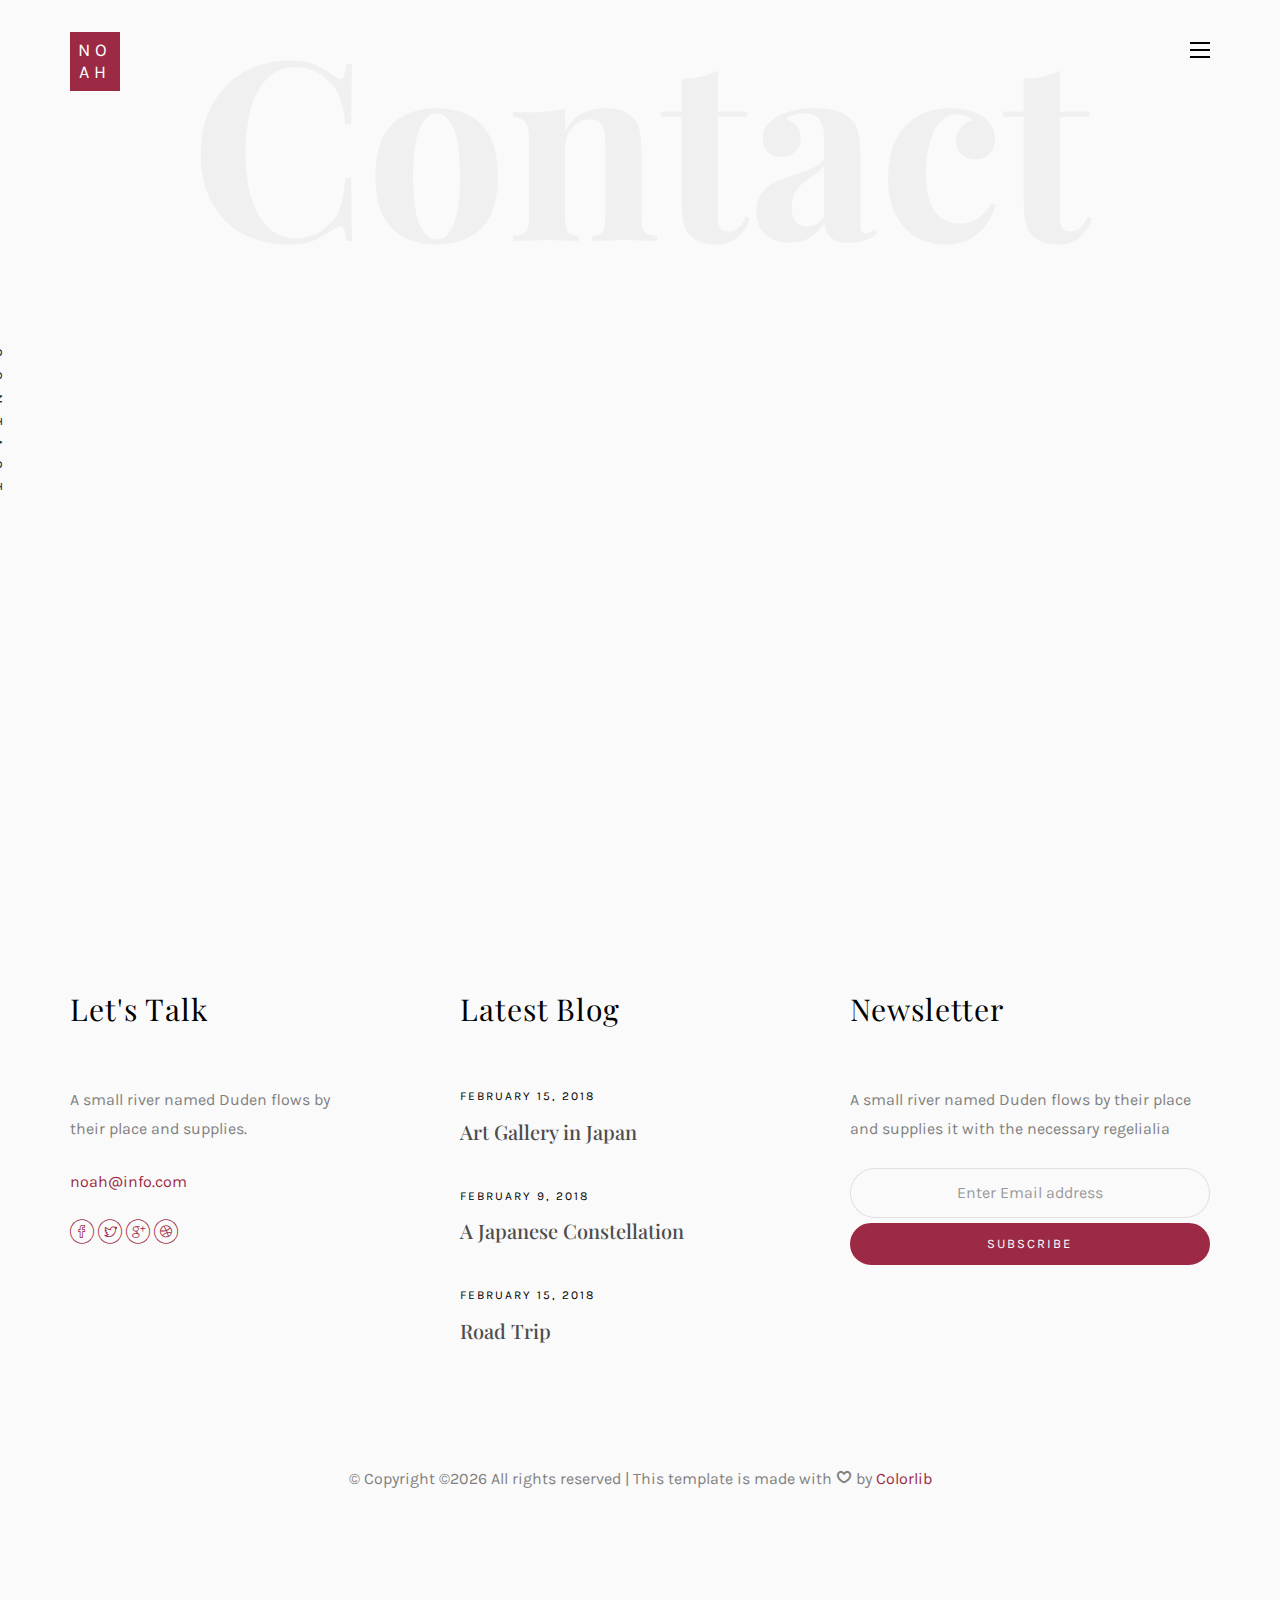
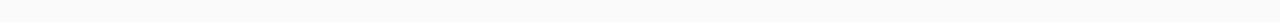
==== commit 301c4e26: "changes" ====
--- a/contact.html
+++ b/contact.html
@@ -3,7 +3,7 @@
 	<head>
 	<meta charset="utf-8">
 	<meta http-equiv="X-UA-Compatible" content="IE=edge">
-	<title>Noah Template</title>
+	<title>Mahima Mujral</title>
 	<meta name="viewport" content="width=device-width, initial-scale=1">
 	<meta name="description" content="" />
 	<meta name="keywords" content="" />
@@ -134,10 +134,10 @@
 							<div class="col-md-4 animate-box">
 								<h3>My Address</h3>
 								<ul class="contact-info">
-									<li><span><i class="icon-map5"></i></span>88 West 21th Street, Suite 721 New York NY 10016</li>
-									<li><span><i class="icon-phone4"></i></span>+ 1235 2355 98</li>
-									<li><span><i class="icon-envelope2"></i></span><a href="#">info@yoursite.com</a></li>
-									<li><span><i class="icon-globe3"></i></span><a href="#">www.yoursite.com</a></li>
+									<li><span><i class="icon-map5"></i></span>HO Digital, 441 Spaze iTech Park, Tower B3, Sector 49, Sohna Road, Gurgaon 1220018 (HR) India.</li>
+									<!-- <li><span><i class="icon-phone4"></i></span>+ 1235 2355 98</li> -->
+									<li><span><i class="icon-envelope2"></i></span><a href="#">mahima@hodigital.com</a></li>
+									<li><span><i class="icon-globe3"></i></span><a href="http://www.hodigital.com/">www.hodigital.com</a></li>
 								</ul>
 							</div>
 							<div class="col-md-7 col-md-push-1 animate-box">
--- a/css/style.css
+++ b/css/style.css
@@ -312,10 +312,10 @@
       font-weight: 400;
       letter-spacing: 5px;
       padding: 7px;
-      border: 1px solid #000;
+      border: 1px solid #9D2A44;
       display: block;
       text-align: center;
-      background: #000; }
+      background: #9D2A44; }
       header .colorlib-navbar-brand .colorlib-logo span {
         display: block;
         margin-bottom: 0;
@@ -451,7 +451,7 @@
 .services-img,
 .work-img,
 .gallery {
-  background-size: cover;
+  /*background-size: cover;*/
   background-position: center center;
   background-repeat: no-repeat;
   position: relative; }
@@ -992,8 +992,8 @@
   color: #fff;
   border: 2px solid #9D2A44; }
   .btn-primary:hover, .btn-primary:focus, .btn-primary:active {
-    background: #d49af9 !important;
-    border-color: #d49af9 !important; }
+    background: #bb3d59 !important;
+    border-color: #bb3d59 !important; }
   .btn-primary.btn-outline {
     background: transparent;
     color: #4d4d4d;
